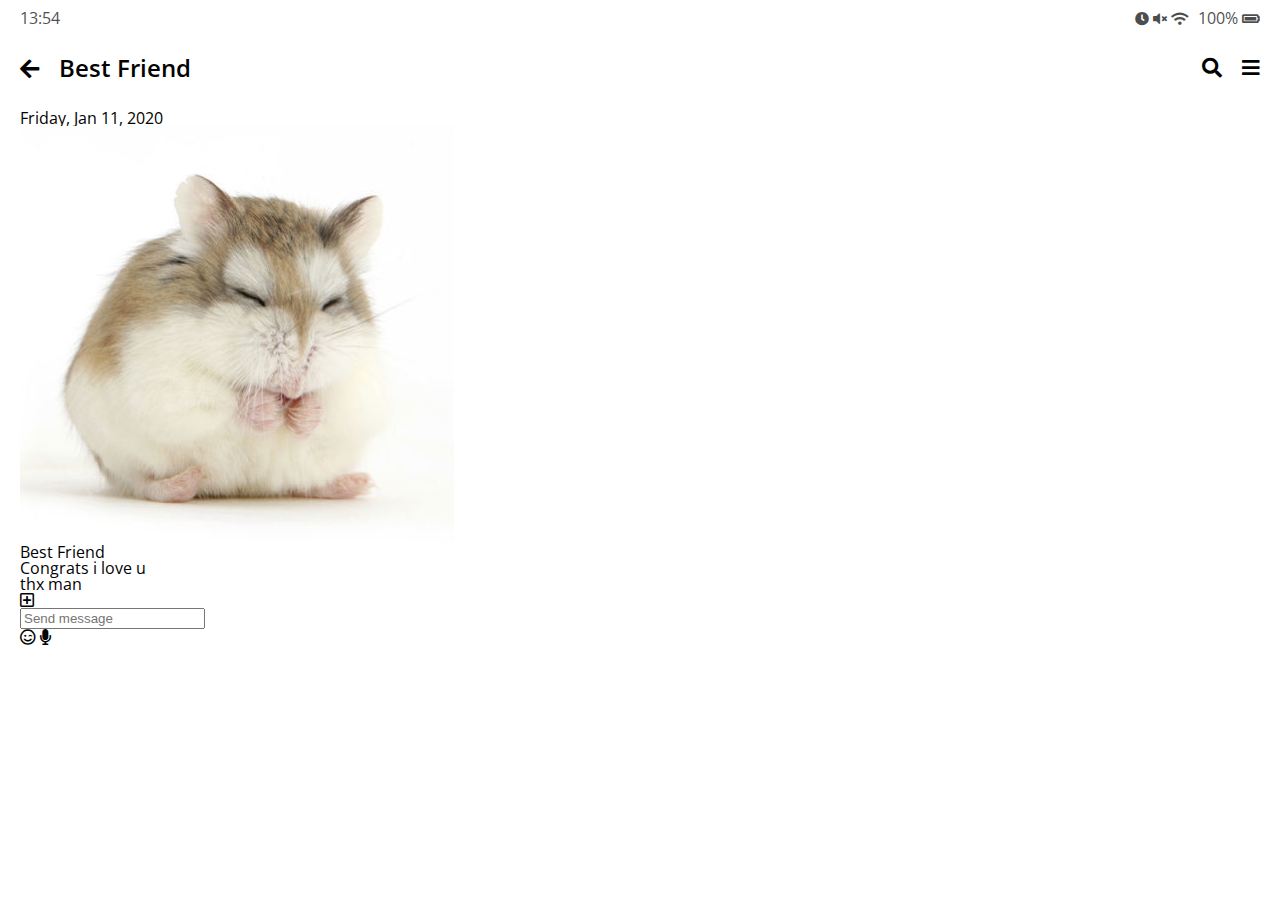
==== chat.html @ 15cf1574 "clonig kakao" ====
<!DOCTYPE html>
<html lang="en">
  <head>
    <meta charset="UTF-8" />
    <meta name="viewport" content="width=device-width, initial-scale=1.0" />
    <meta http-equiv="X-UA-Compatible" content="ie=edge" />
    <link
      rel="stylesheet"
      href="https://use.fontawesome.com/releases/v5.11.2/css/all.css"
    />
    <link rel="stylesheet" href="css/styles.css" />
    <title>Chat | Kakao Clone</title>
  </head>
  <body>
    <div class="status-bar">
      <div class="status-bar__column">
        <span class="status-bar__clock">13:54</span>
      </div>
      <div class="status-bar__column">
        <i class="fas fa-clock"></i>
        <i class="fas fa-volume-mute"></i>
        <i class="fas fa-wifi"></i>
        <span class="status-bar__battery-level">100%</span>
        <i class="fas fa-battery-full"></i>
      </div>
    </div>
    <header class="header">
      <div class="header__header-column">
        <a href="index.html" class="header__back-btn">
          <i class="fas fa-arrow-left fa"></i>
        </a>
        <h1 class="header__title">Best Friend</h1>
      </div>
      <div class="header__header-column">
        <span class="header__icon">
          <i class="fas fa-search"></i>
        </span>
        <span class="header__icon">
          <i class="fas fa-bars"></i>
        </span>
      </div>
    </header>
    <main class="chat">
      <ul class="chat__messages">
        <span class="chat__timestamp">Friday, Jan 11, 2020</span>
        <li class="incoming-message message">
          <img src="images/avatar.png" class="m-avatar message__avatar" />
          <div class="message__content">
            <span class="message__author">Best Friend</span>
            <div class="message__bubble">
              Congrats i love u
            </div>
          </div>
          <span class="message__timestamp"></span>
        </li>
        <li class="incoming-message message">
          <span class="message__timestamp"></span>
          <div class="message__content">
            <div class="message__bubble">
              thx man
            </div>
          </div>
        </li>
      </ul>
    </main>
    <div class="chat__write">
      <div class="chat__write-column">
        <i class="far fa-plus-square"></i>
      </div>
      <div class="chat__write-column">
        <input
          type="text"
          placeholder="Send message"
          class="chat__write-input"
        />
      </div>
      <div class="chat__write-column">
        <span class="chat__write-icon">
          <i class="far fa-smile-wink"></i>
        </span>
        <span class="chat__write-icon">
          <i class="fas fa-microphone"></i>
        </span>
      </div>
    </div>
  </body>
</html>
---- css/styles.css ----
@import url("https://fonts.googleapis.com/css?family=Open+Sans:400,700&display=swap");
@import "reset.css";
@import "status-bar.css";
@import "header.css";
@import "nav-bar.css";
@import "friend.css";

* {
  box-sizing: border-box;
}

body {
  background-color: white;
  padding: 10px 20px;
  color: #020202;
  font-family: "Open Sans";
}

a {
  color: inherit;
  text-decoration: none;
}
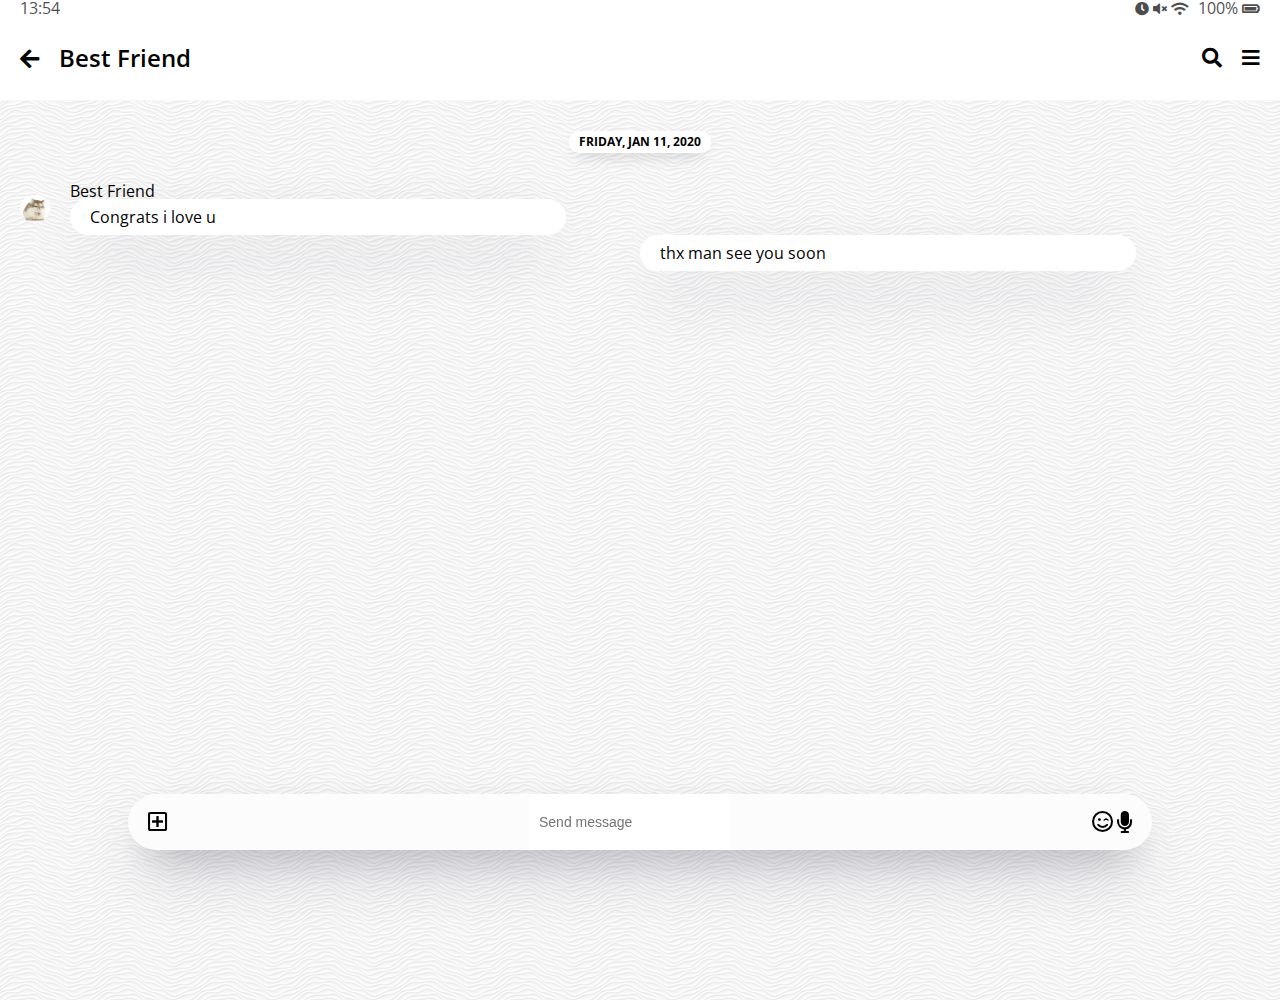
==== commit 8d969c00: "cloning kakao chat room" ====
--- a/chat.html
+++ b/chat.html
@@ -11,7 +11,7 @@
     <link rel="stylesheet" href="css/styles.css" />
     <title>Chat | Kakao Clone</title>
   </head>
-  <body>
+  <body class="chats-body">
     <div class="status-bar">
       <div class="status-bar__column">
         <span class="status-bar__clock">13:54</span>
@@ -40,7 +40,7 @@
         </span>
       </div>
     </header>
-    <main class="chat">
+    <main class="chat-screen">
       <ul class="chat__messages">
         <span class="chat__timestamp">Friday, Jan 11, 2020</span>
         <li class="incoming-message message">
@@ -51,13 +51,12 @@
               Congrats i love u
             </div>
           </div>
-          <span class="message__timestamp"></span>
         </li>
-        <li class="incoming-message message">
+        <li class="sent-message message">
           <span class="message__timestamp"></span>
           <div class="message__content">
             <div class="message__bubble">
-              thx man
+              thx man see you soon
             </div>
           </div>
         </li>
--- a/css/styles.css
+++ b/css/styles.css
@@ -1,9 +1,14 @@
-@import url("https://fonts.googleapis.com/css?family=Open+Sans:400,700&display=swap");
+@import url("https://fonts.googleapis.com/css?family=Open+Sans:300:400,700&display=swap");
 @import "reset.css";
 @import "status-bar.css";
 @import "header.css";
 @import "nav-bar.css";
 @import "friend.css";
+@import "friends.css";
+@import "find.css";
+@import "more.css";
+@import "settings.css";
+@import "chat.css";
 
 * {
   box-sizing: border-box;
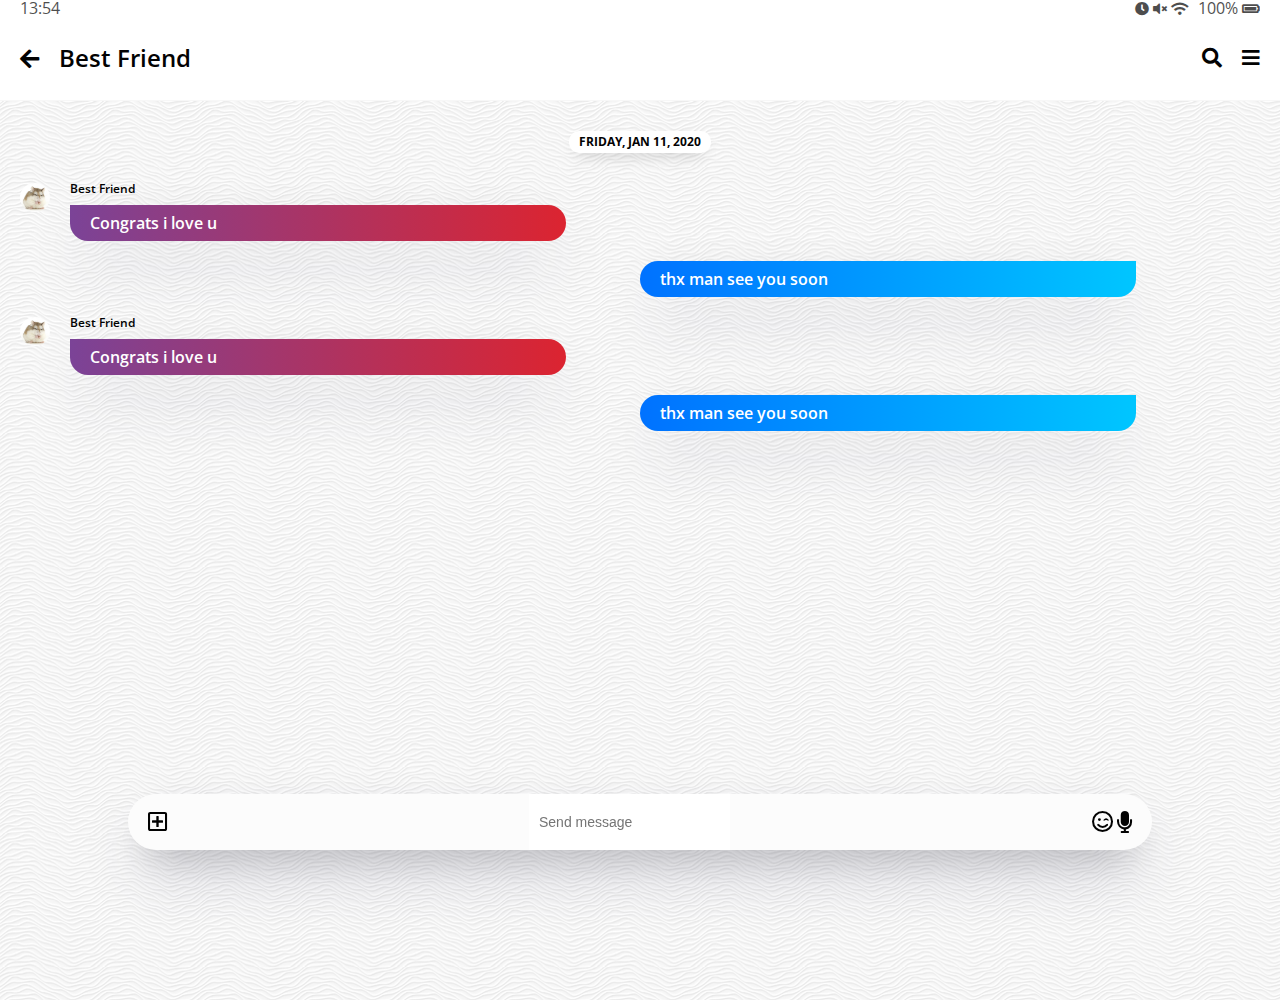
==== commit 6455d152: "chat room fix" ====
--- a/chat.html
+++ b/chat.html
@@ -47,17 +47,34 @@
           <img src="images/avatar.png" class="m-avatar message__avatar" />
           <div class="message__content">
             <span class="message__author">Best Friend</span>
-            <div class="message__bubble">
+            <span class="message__bubble">
               Congrats i love u
-            </div>
+            </span>
           </div>
         </li>
         <li class="sent-message message">
           <span class="message__timestamp"></span>
           <div class="message__content">
-            <div class="message__bubble">
+            <span class="message__bubble">
               thx man see you soon
-            </div>
+            </span>
+          </div>
+        </li>
+        <li class="incoming-message message">
+          <img src="images/avatar.png" class="m-avatar message__avatar" />
+          <div class="message__content">
+            <span class="message__author">Best Friend</span>
+            <span class="message__bubble">
+              Congrats i love u
+            </span>
+          </div>
+        </li>
+        <li class="sent-message message">
+          <span class="message__timestamp"></span>
+          <div class="message__content">
+            <span class="message__bubble">
+              thx man see you soon
+            </span>
           </div>
         </li>
       </ul>
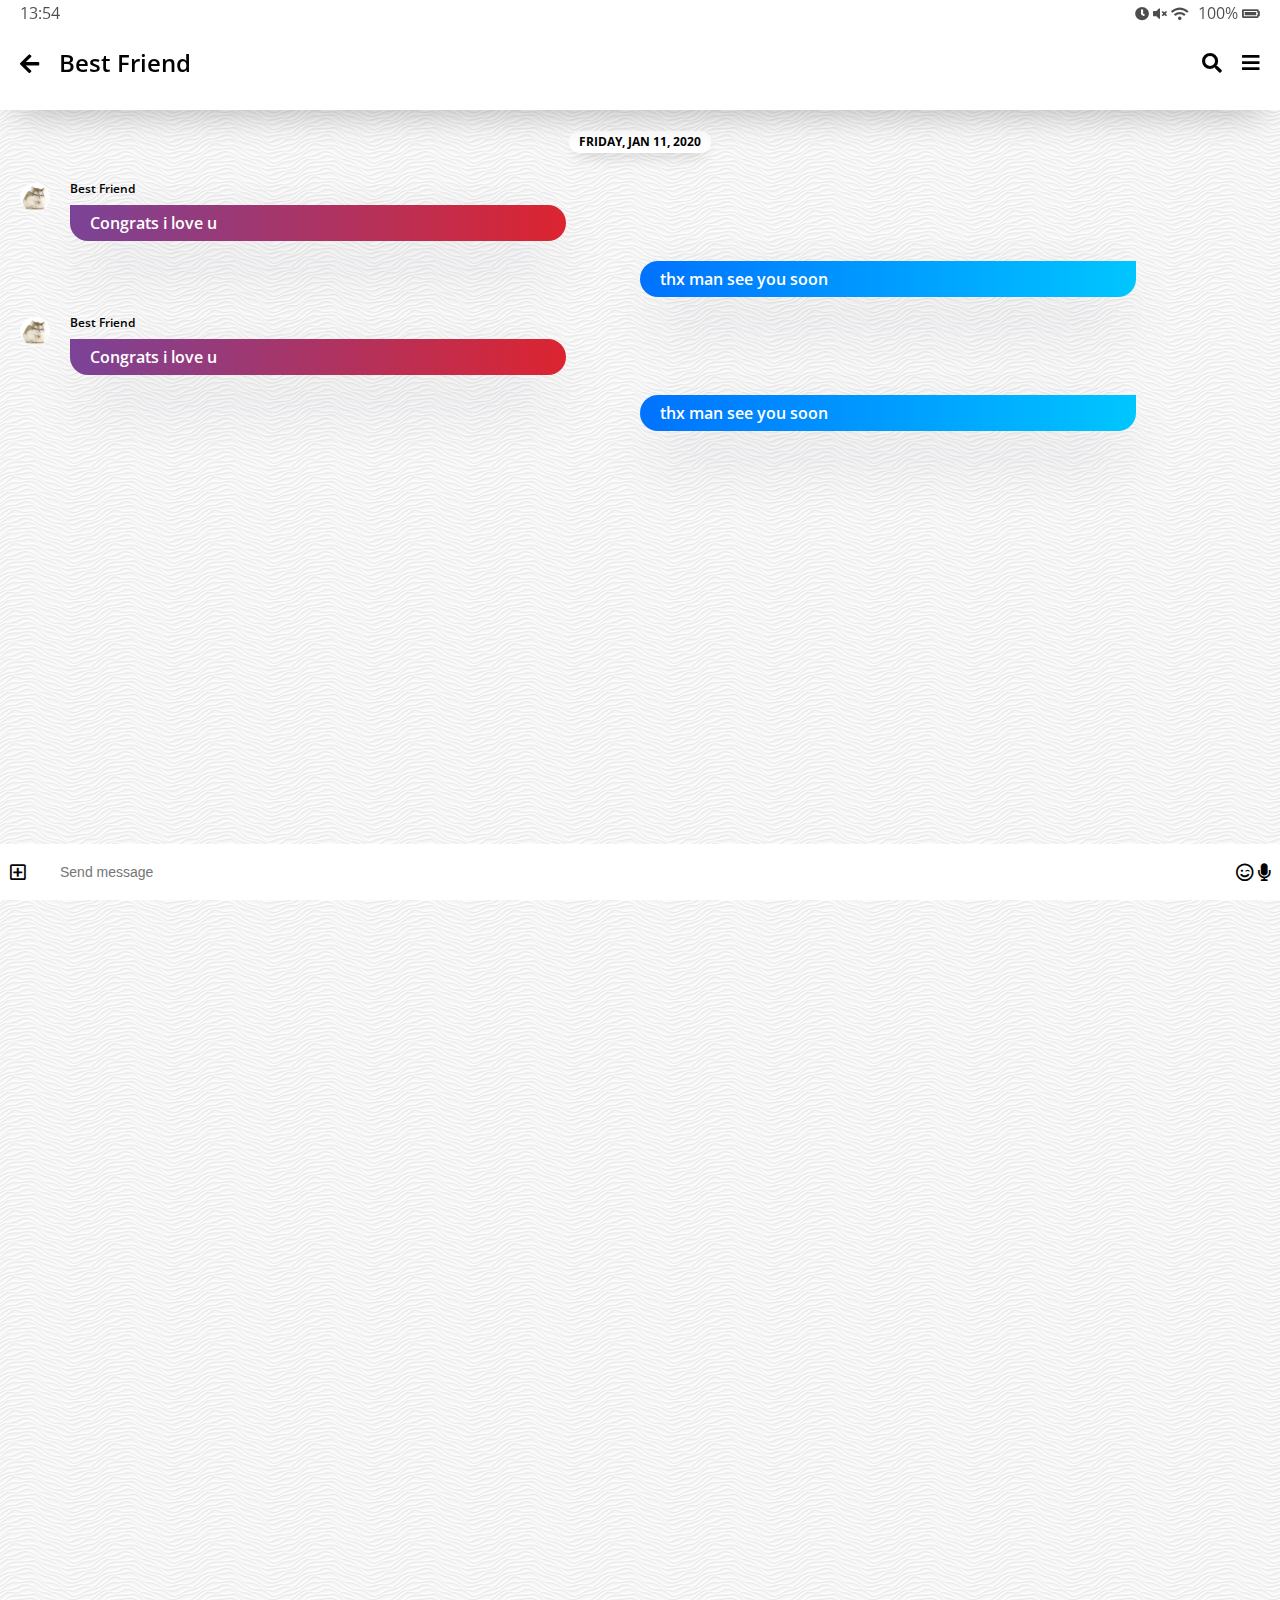
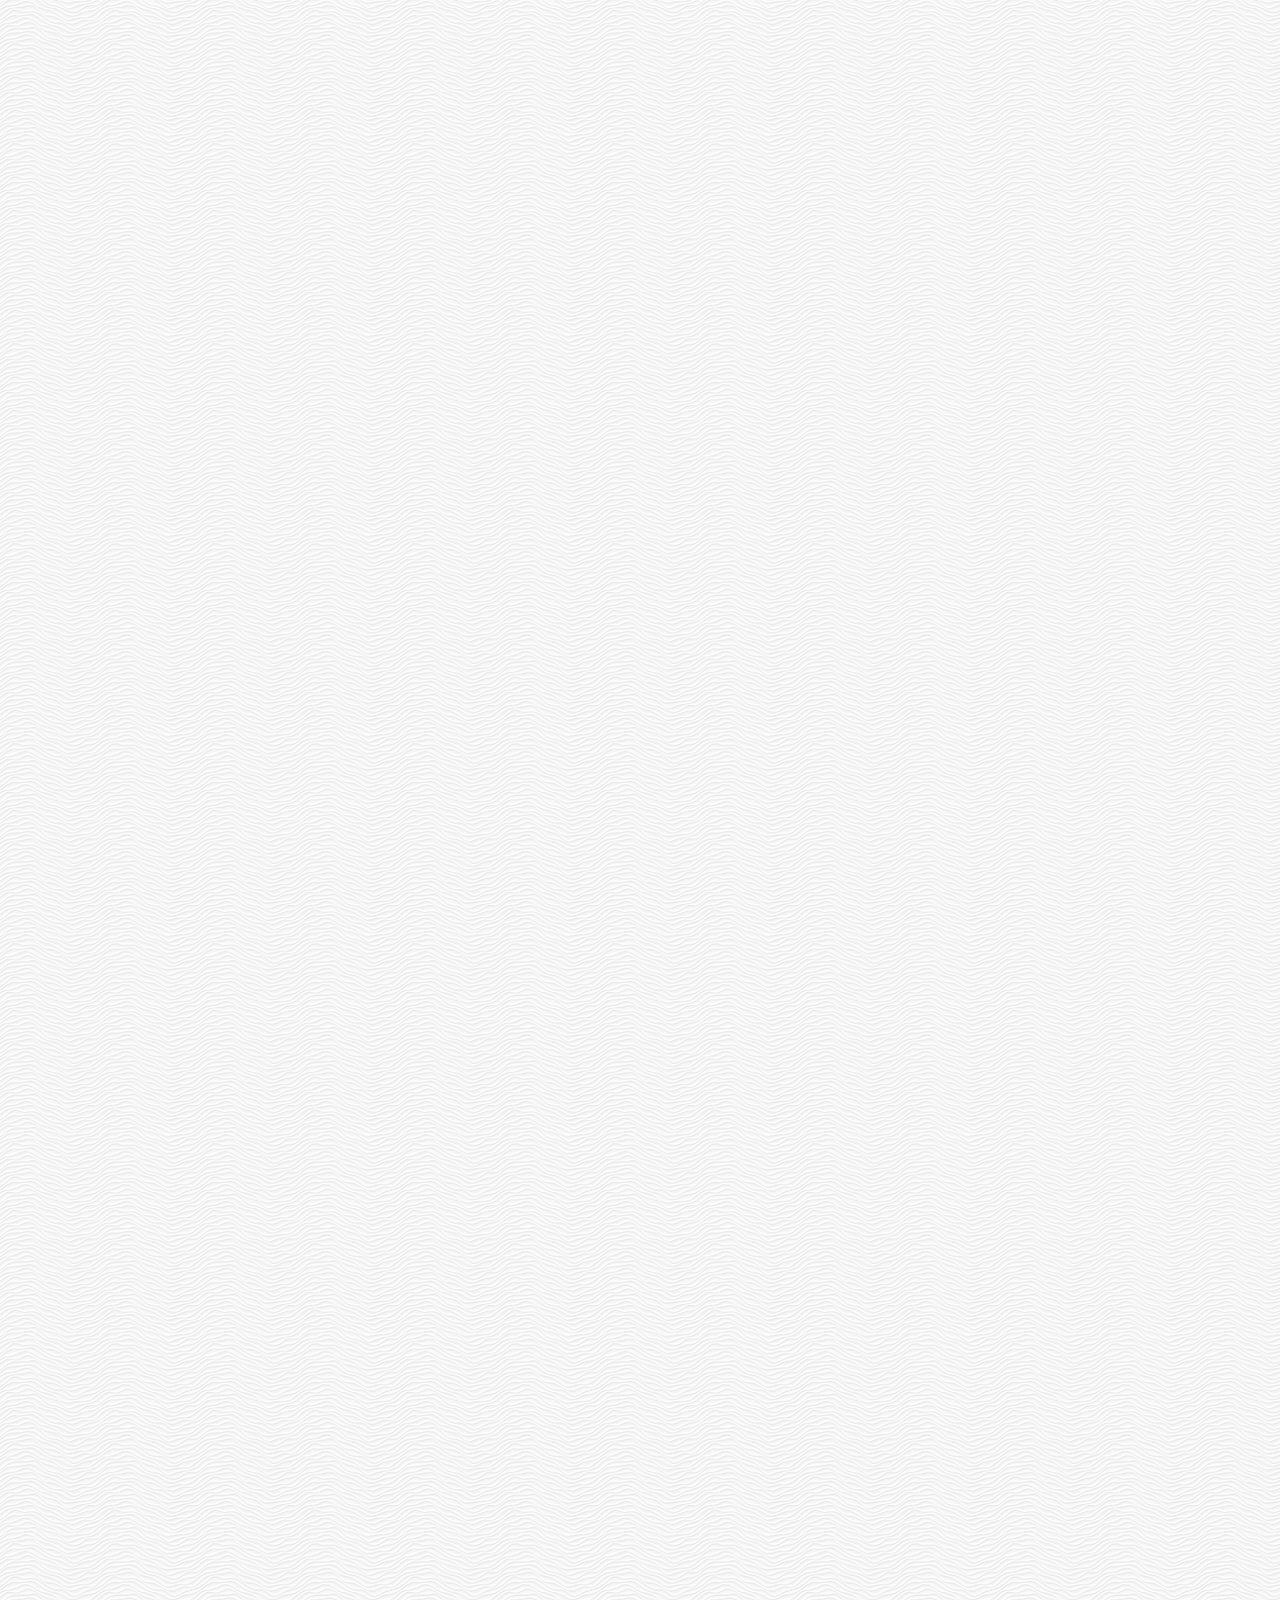
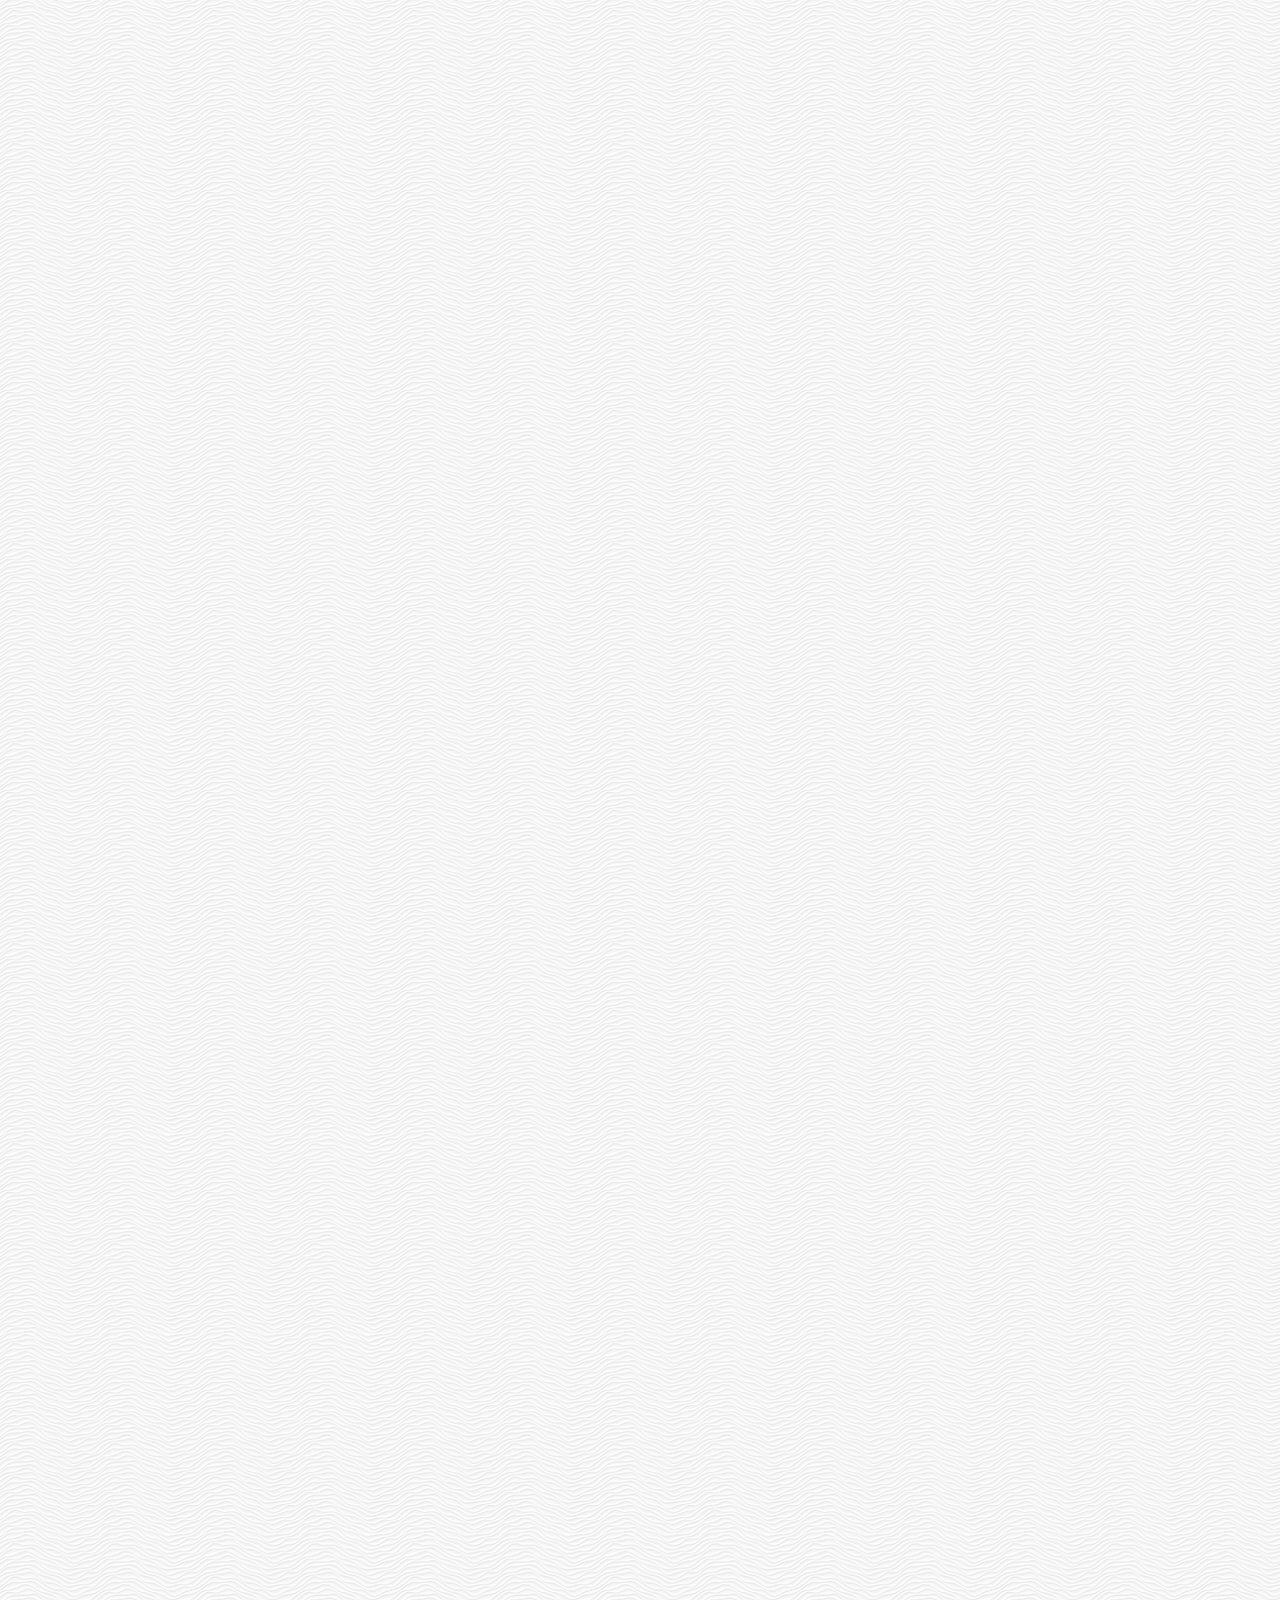
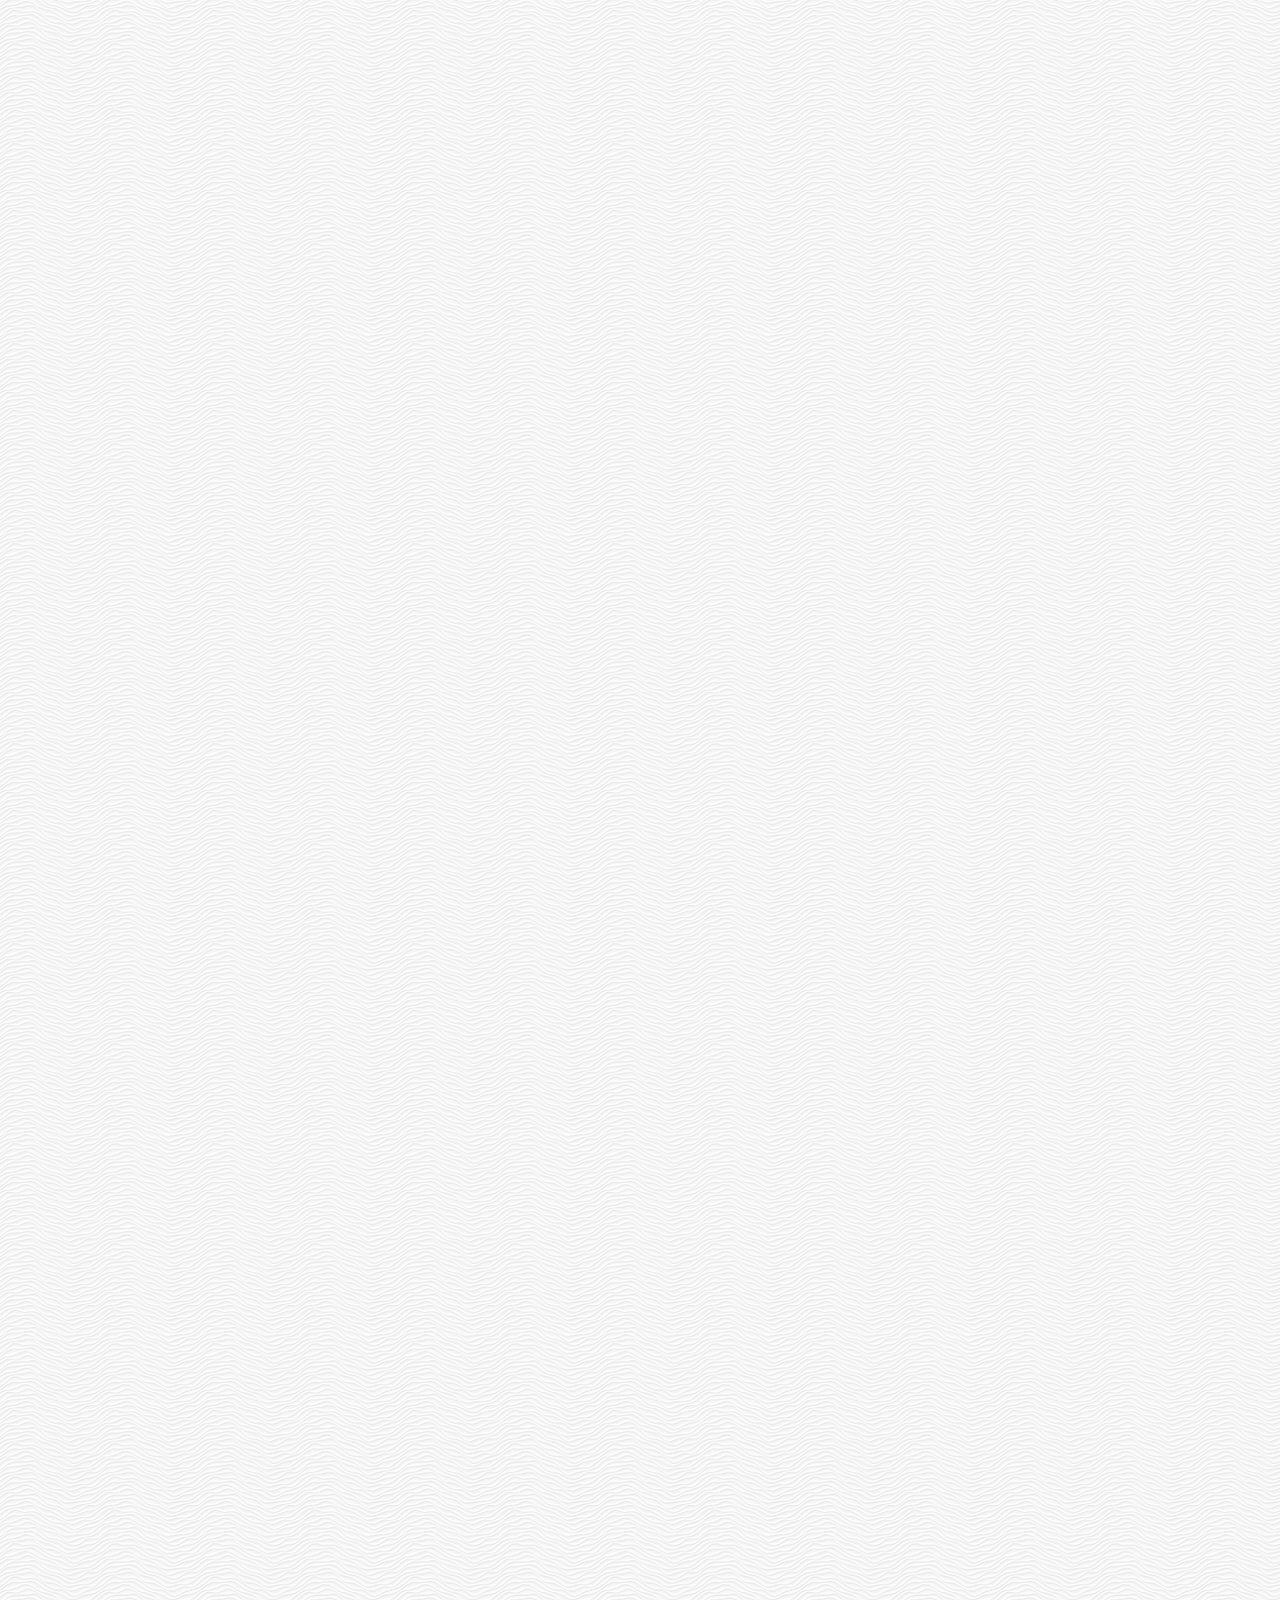
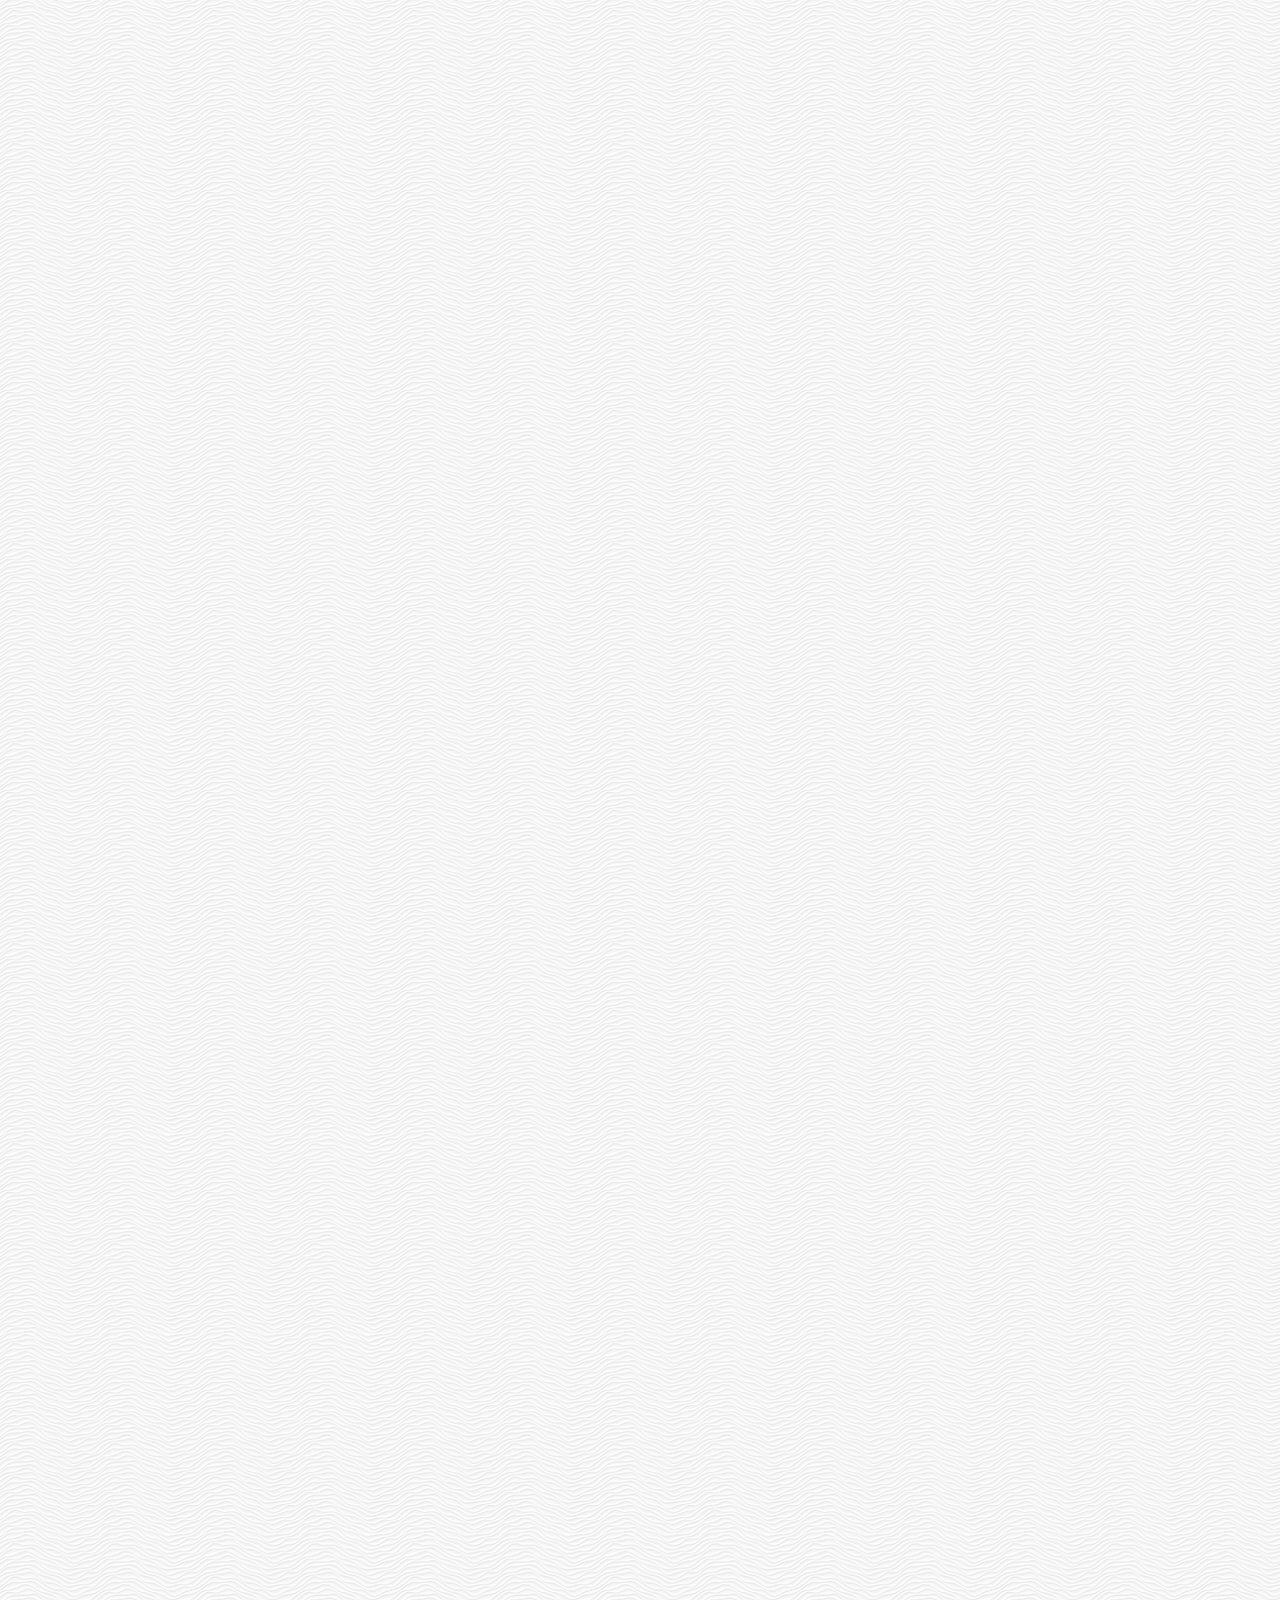
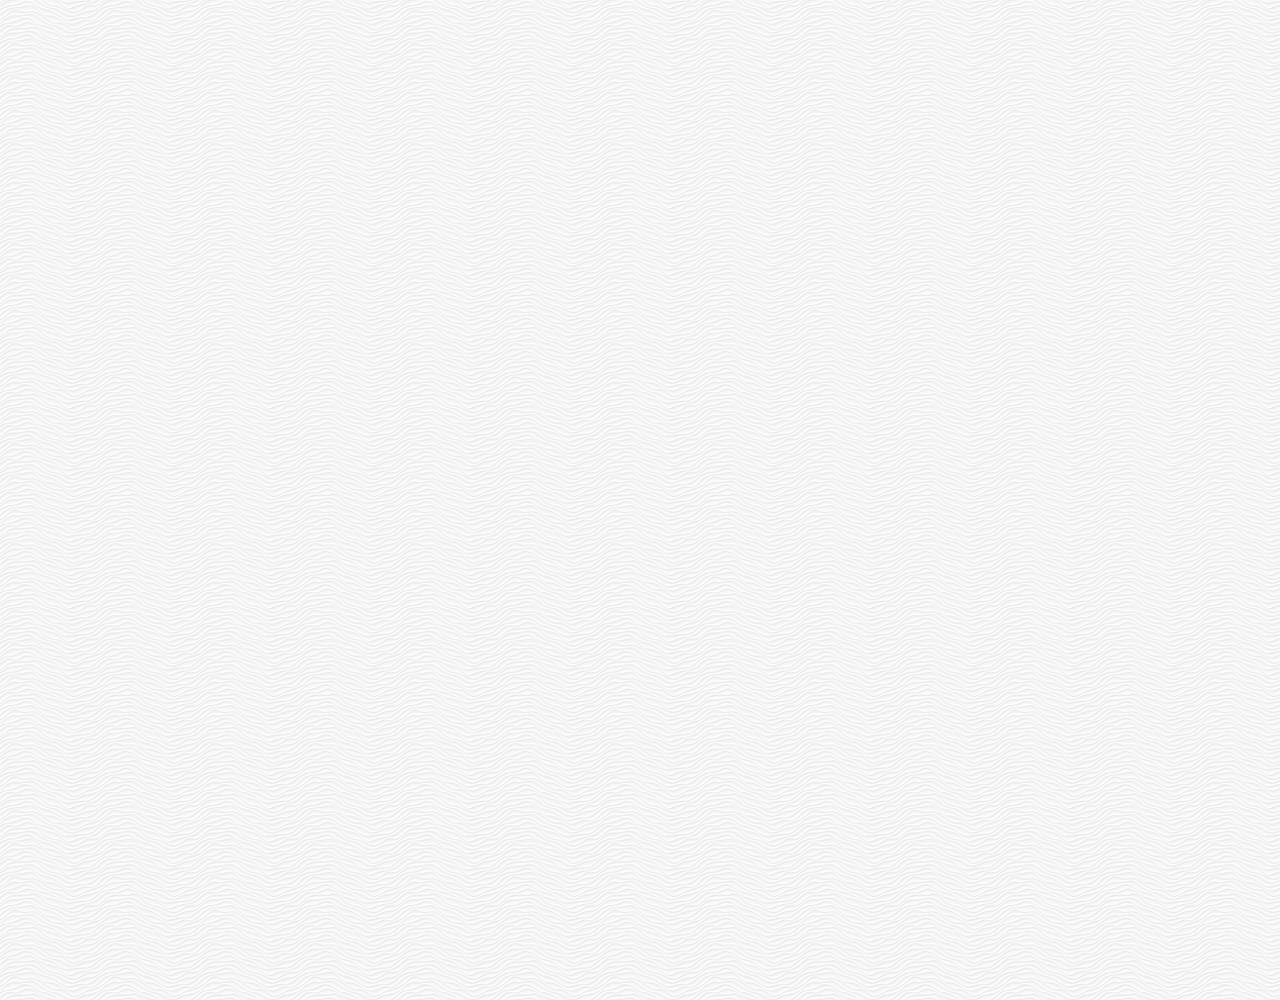
==== commit 31bf7210: "chat room animation add" ====
--- a/chat.html
+++ b/chat.html
@@ -12,34 +12,36 @@
     <title>Chat | Kakao Clone</title>
   </head>
   <body class="chats-body">
-    <div class="status-bar">
-      <div class="status-bar__column">
-        <span class="status-bar__clock">13:54</span>
+    <div class="header-wrapper">
+      <div class="status-bar">
+        <div class="status-bar__column">
+          <span class="status-bar__clock">13:54</span>
+        </div>
+        <div class="status-bar__column">
+          <i class="fas fa-clock"></i>
+          <i class="fas fa-volume-mute"></i>
+          <i class="fas fa-wifi"></i>
+          <span class="status-bar__battery-level">100%</span>
+          <i class="fas fa-battery-full"></i>
+        </div>
       </div>
-      <div class="status-bar__column">
-        <i class="fas fa-clock"></i>
-        <i class="fas fa-volume-mute"></i>
-        <i class="fas fa-wifi"></i>
-        <span class="status-bar__battery-level">100%</span>
-        <i class="fas fa-battery-full"></i>
-      </div>
+      <header class="header">
+        <div class="header__header-column">
+          <a href="index.html" class="header__back-btn">
+            <i class="fas fa-arrow-left fa"></i>
+          </a>
+          <h1 class="header__title">Best Friend</h1>
+        </div>
+        <div class="header__header-column">
+          <span class="header__icon">
+            <i class="fas fa-search"></i>
+          </span>
+          <span class="header__icon">
+            <i class="fas fa-bars"></i>
+          </span>
+        </div>
+      </header>
     </div>
-    <header class="header">
-      <div class="header__header-column">
-        <a href="index.html" class="header__back-btn">
-          <i class="fas fa-arrow-left fa"></i>
-        </a>
-        <h1 class="header__title">Best Friend</h1>
-      </div>
-      <div class="header__header-column">
-        <span class="header__icon">
-          <i class="fas fa-search"></i>
-        </span>
-        <span class="header__icon">
-          <i class="fas fa-bars"></i>
-        </span>
-      </div>
-    </header>
     <main class="chat-screen">
       <ul class="chat__messages">
         <span class="chat__timestamp">Friday, Jan 11, 2020</span>
@@ -79,18 +81,17 @@
         </li>
       </ul>
     </main>
-    <div class="chat__write">
-      <div class="chat__write-column">
+    <div class="chat__write--container">
+      <input
+        class="chat__write"
+        type="text"
+        placeholder="Send message"
+        class="chat__write-input"
+      />
+      <div class="chat__icon-left chat__icon">
         <i class="far fa-plus-square"></i>
       </div>
-      <div class="chat__write-column">
-        <input
-          type="text"
-          placeholder="Send message"
-          class="chat__write-input"
-        />
-      </div>
-      <div class="chat__write-column">
+      <div class="chat__icon-right chat__icon">
         <span class="chat__write-icon">
           <i class="far fa-smile-wink"></i>
         </span>
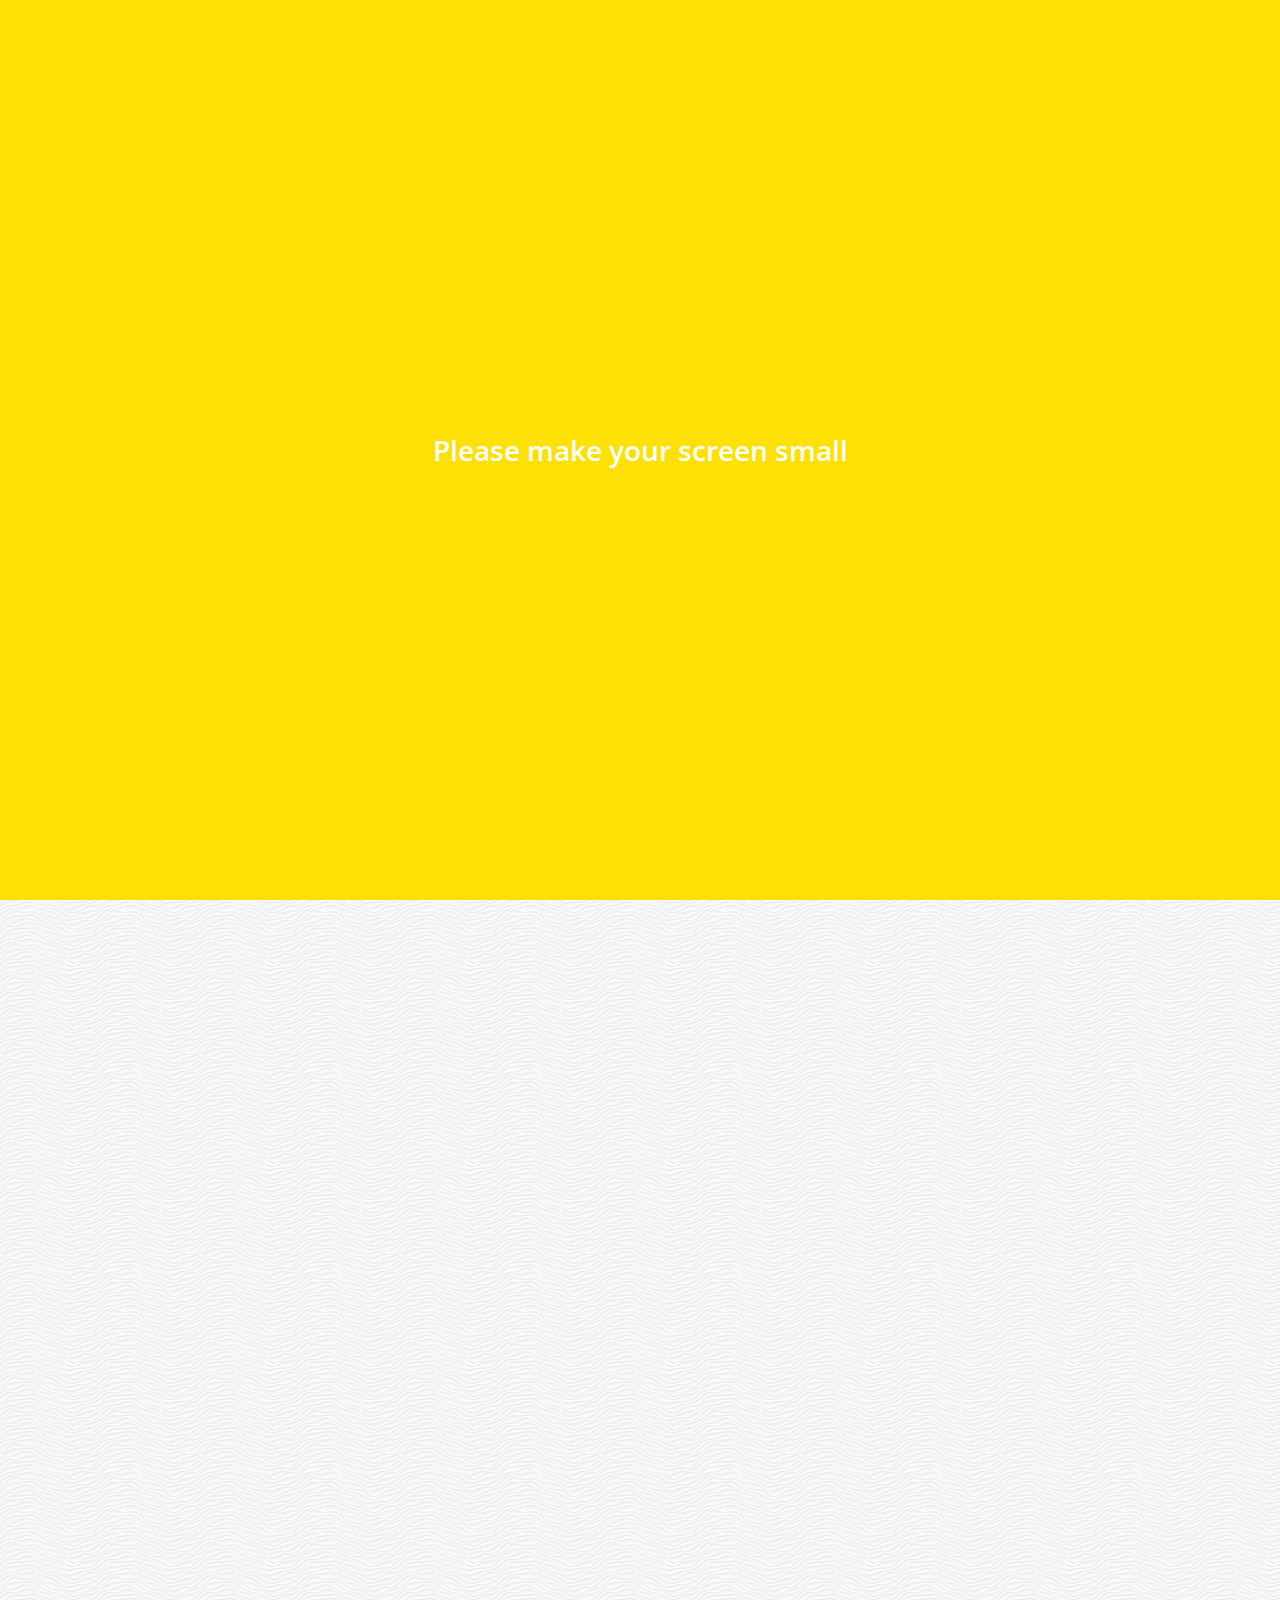
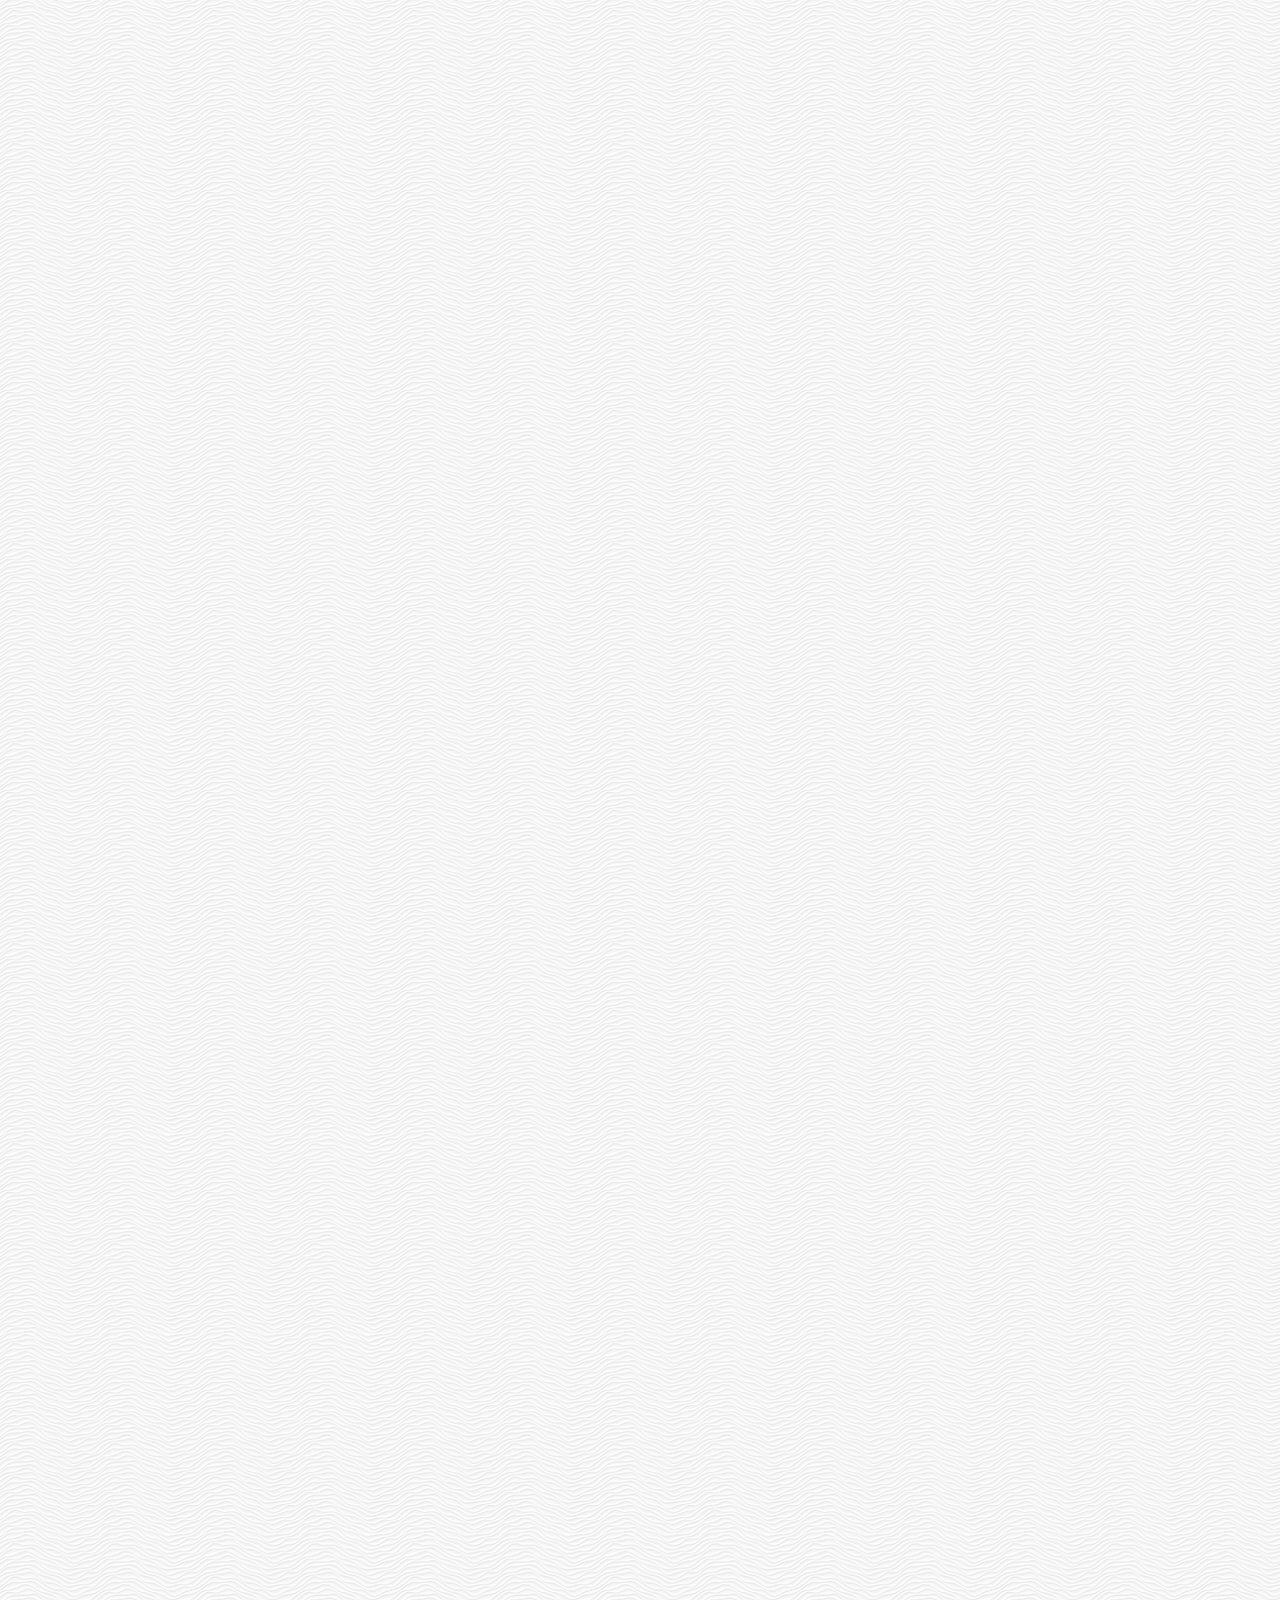
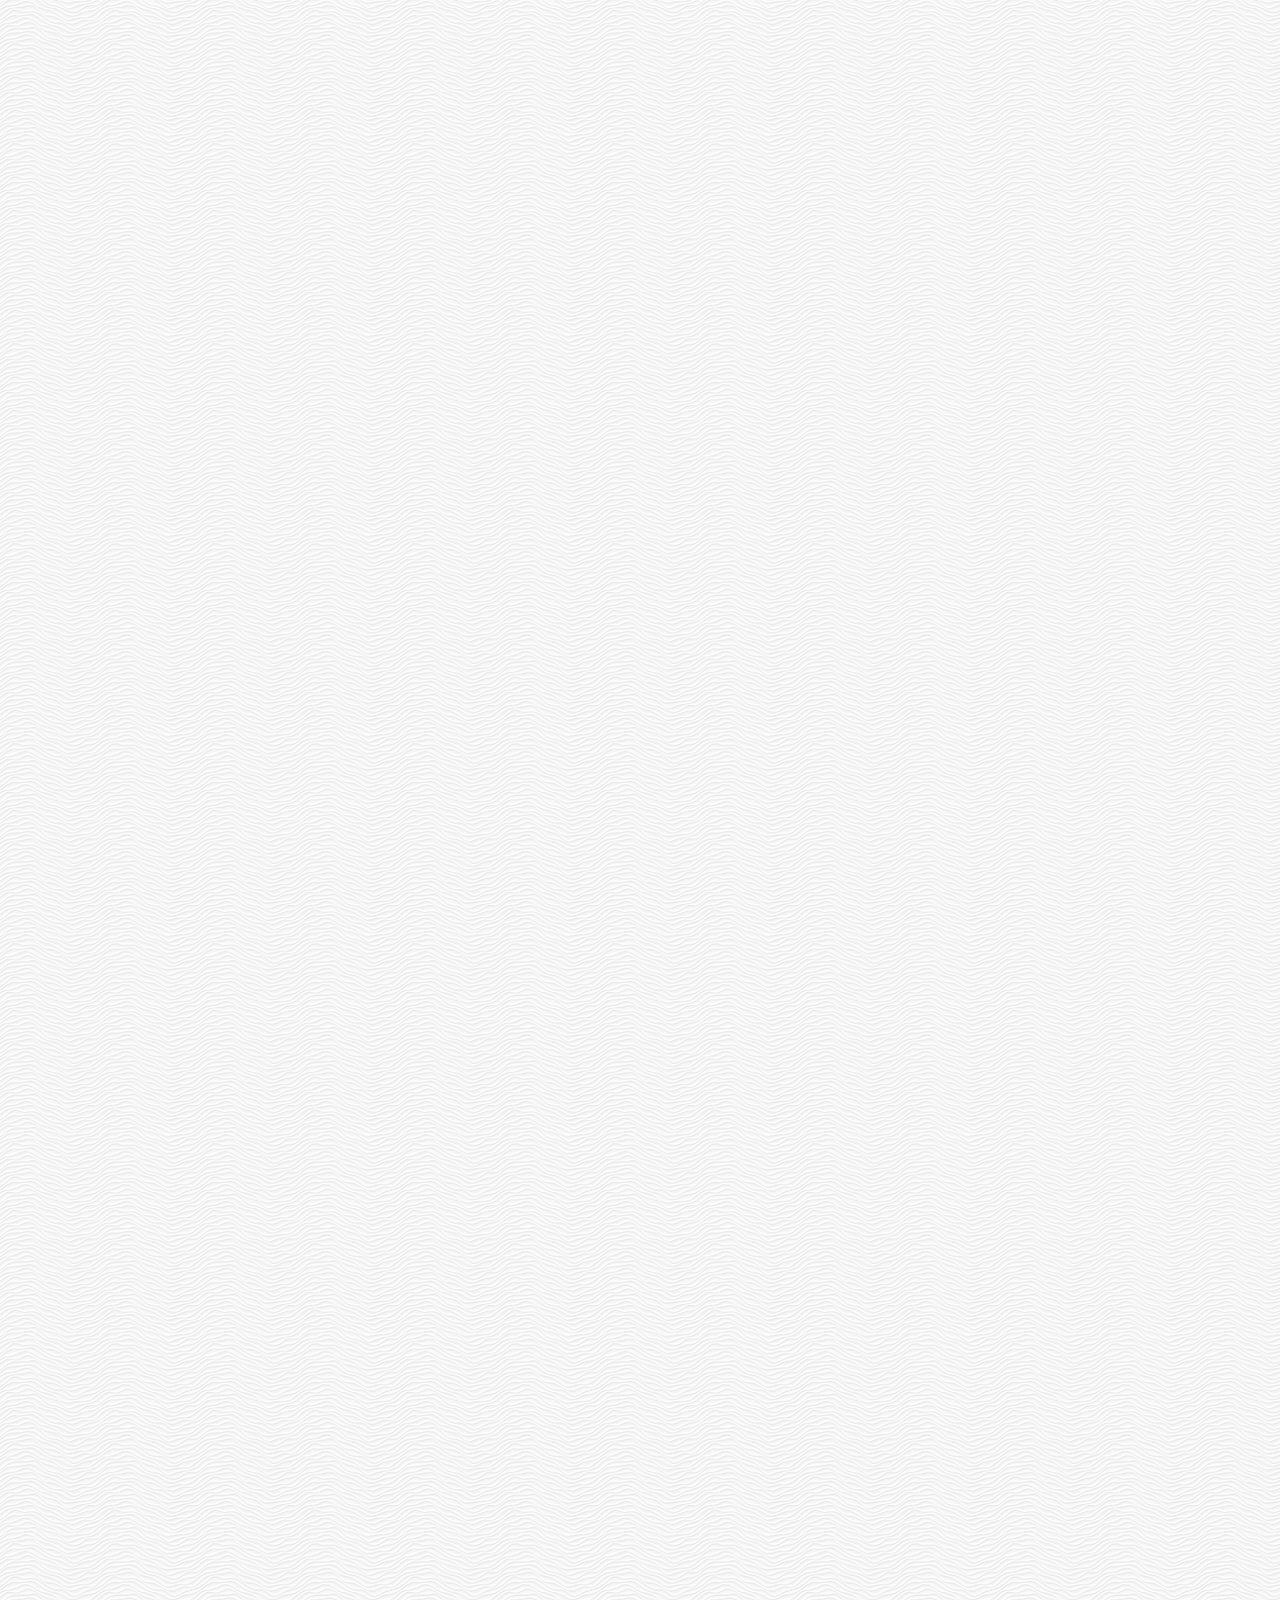
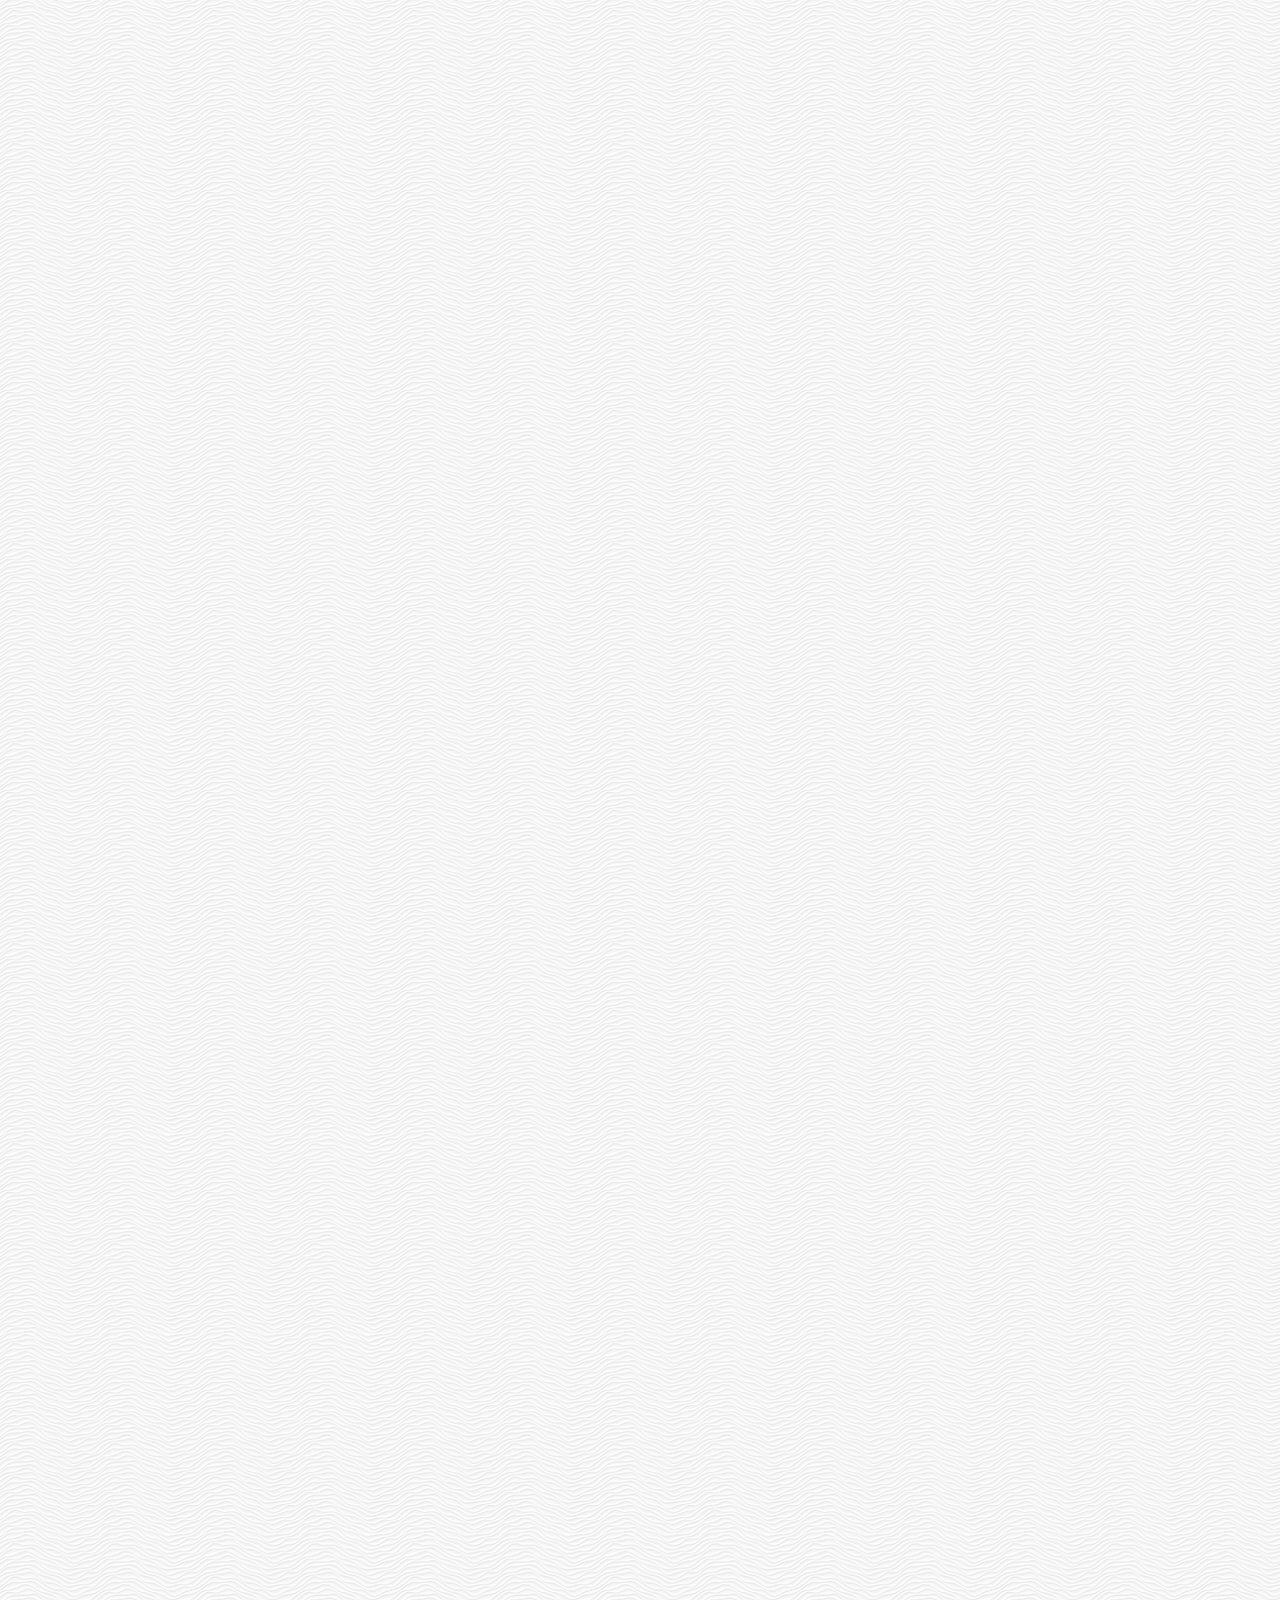
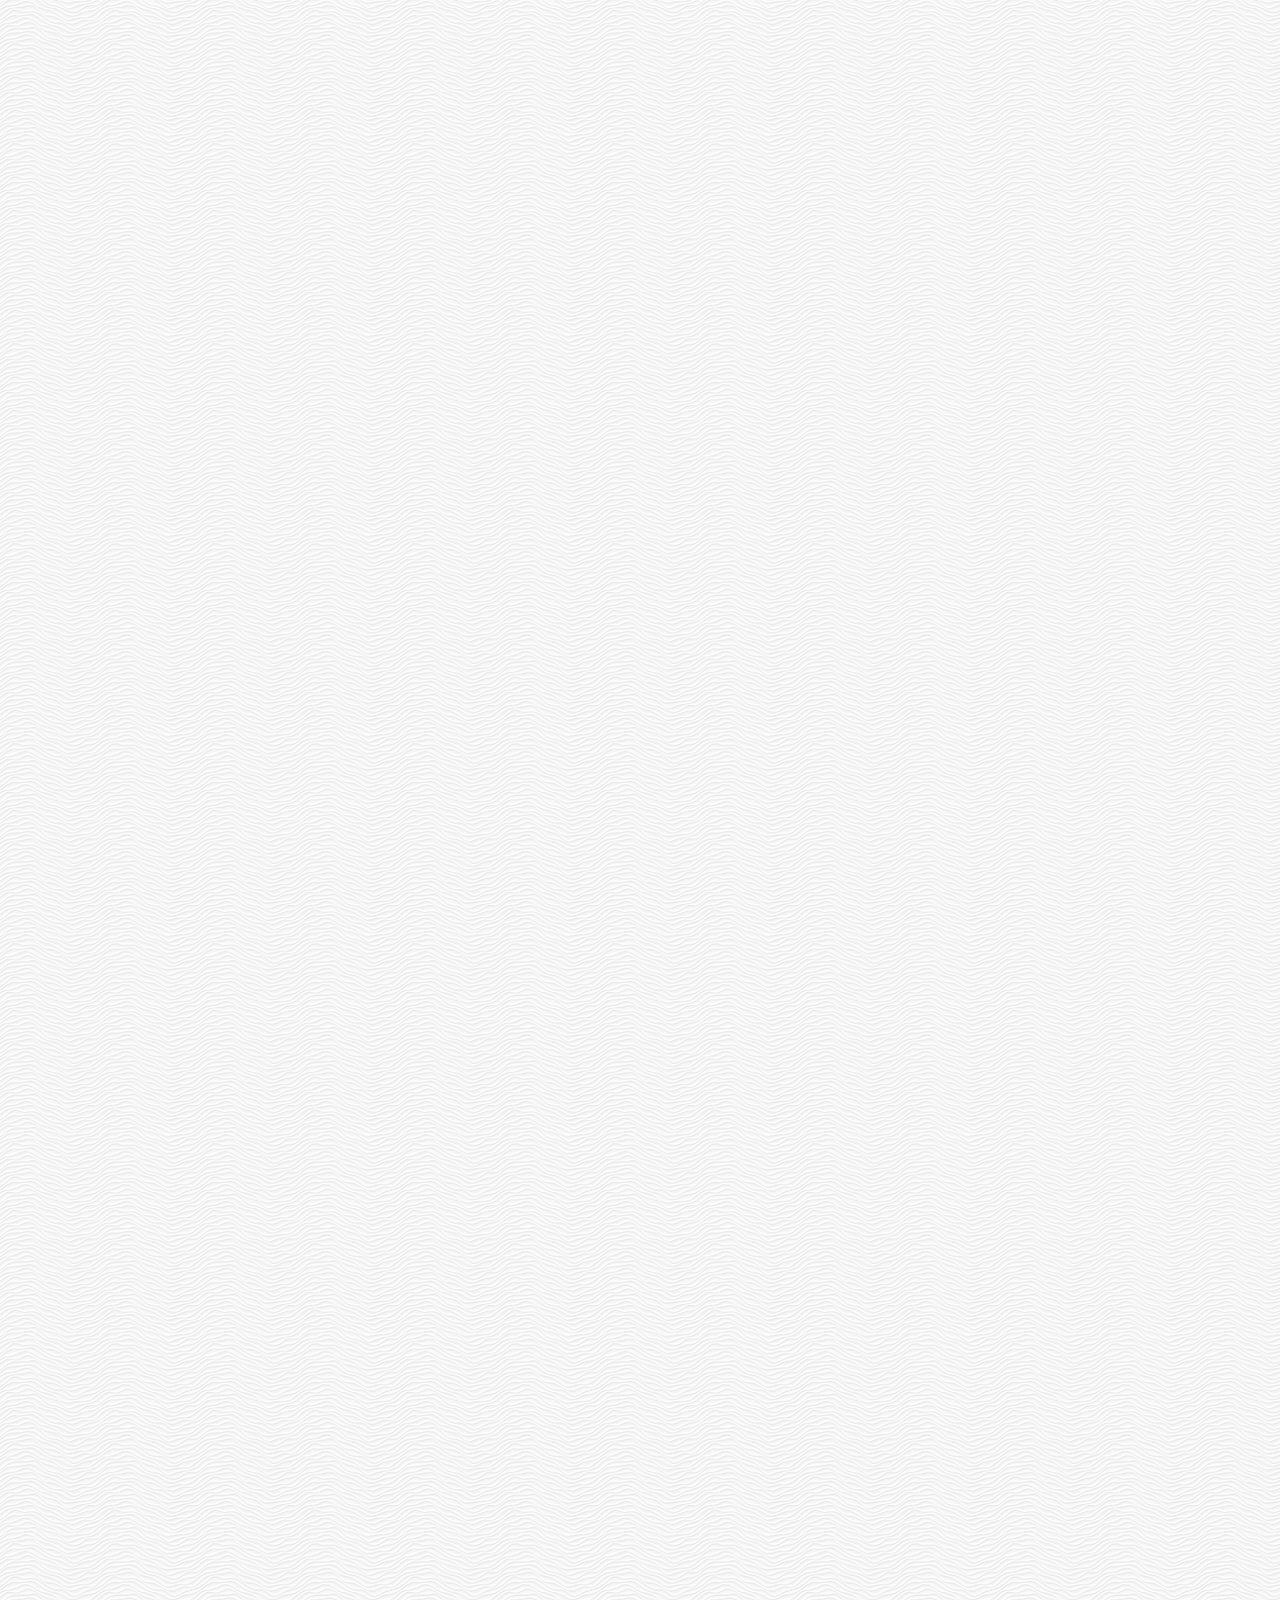
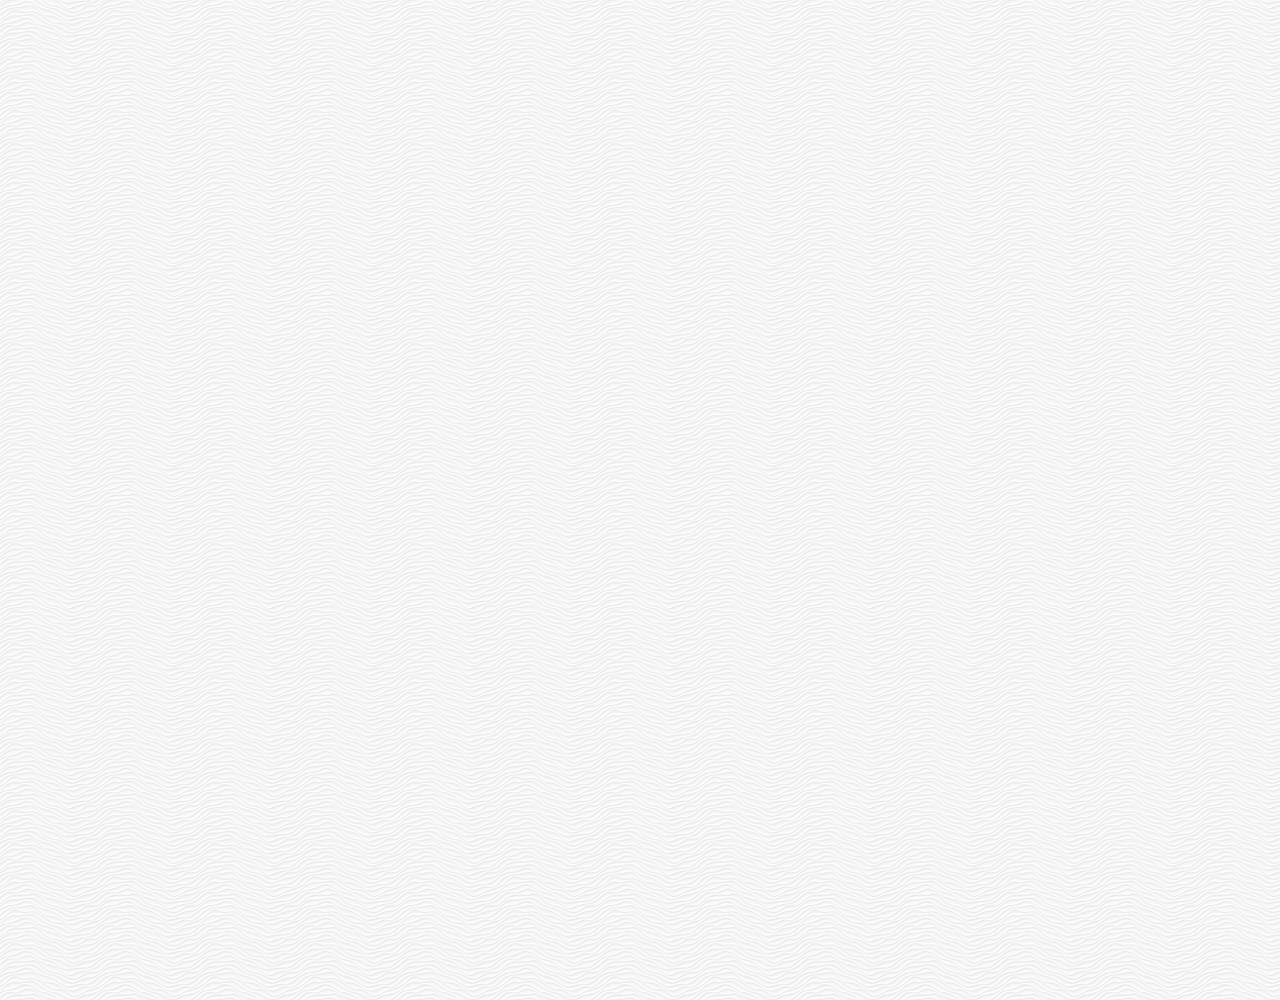
==== commit fe52ae44: "finish!" ====
--- a/chat.html
+++ b/chat.html
@@ -100,5 +100,8 @@
         </span>
       </div>
     </div>
+    <div class="bigScreen">
+      <span class="bigScreen__text">Please make your screen small</span>
+    </div>
   </body>
 </html>
--- a/css/styles.css
+++ b/css/styles.css
@@ -9,6 +9,7 @@
 @import "more.css";
 @import "settings.css";
 @import "chat.css";
+@import "mobile.css";
 
 * {
   box-sizing: border-box;
@@ -25,3 +26,18 @@
   color: inherit;
   text-decoration: none;
 }
+
+@keyframes fadeIn {
+  from {
+    opacity: 0;
+    transform: translateY(50px);
+  }
+  to {
+    opacity: 1;
+    transform: none;
+  }
+}
+
+main {
+  animation: fadeIn 0.5s ease-in-out;
+}
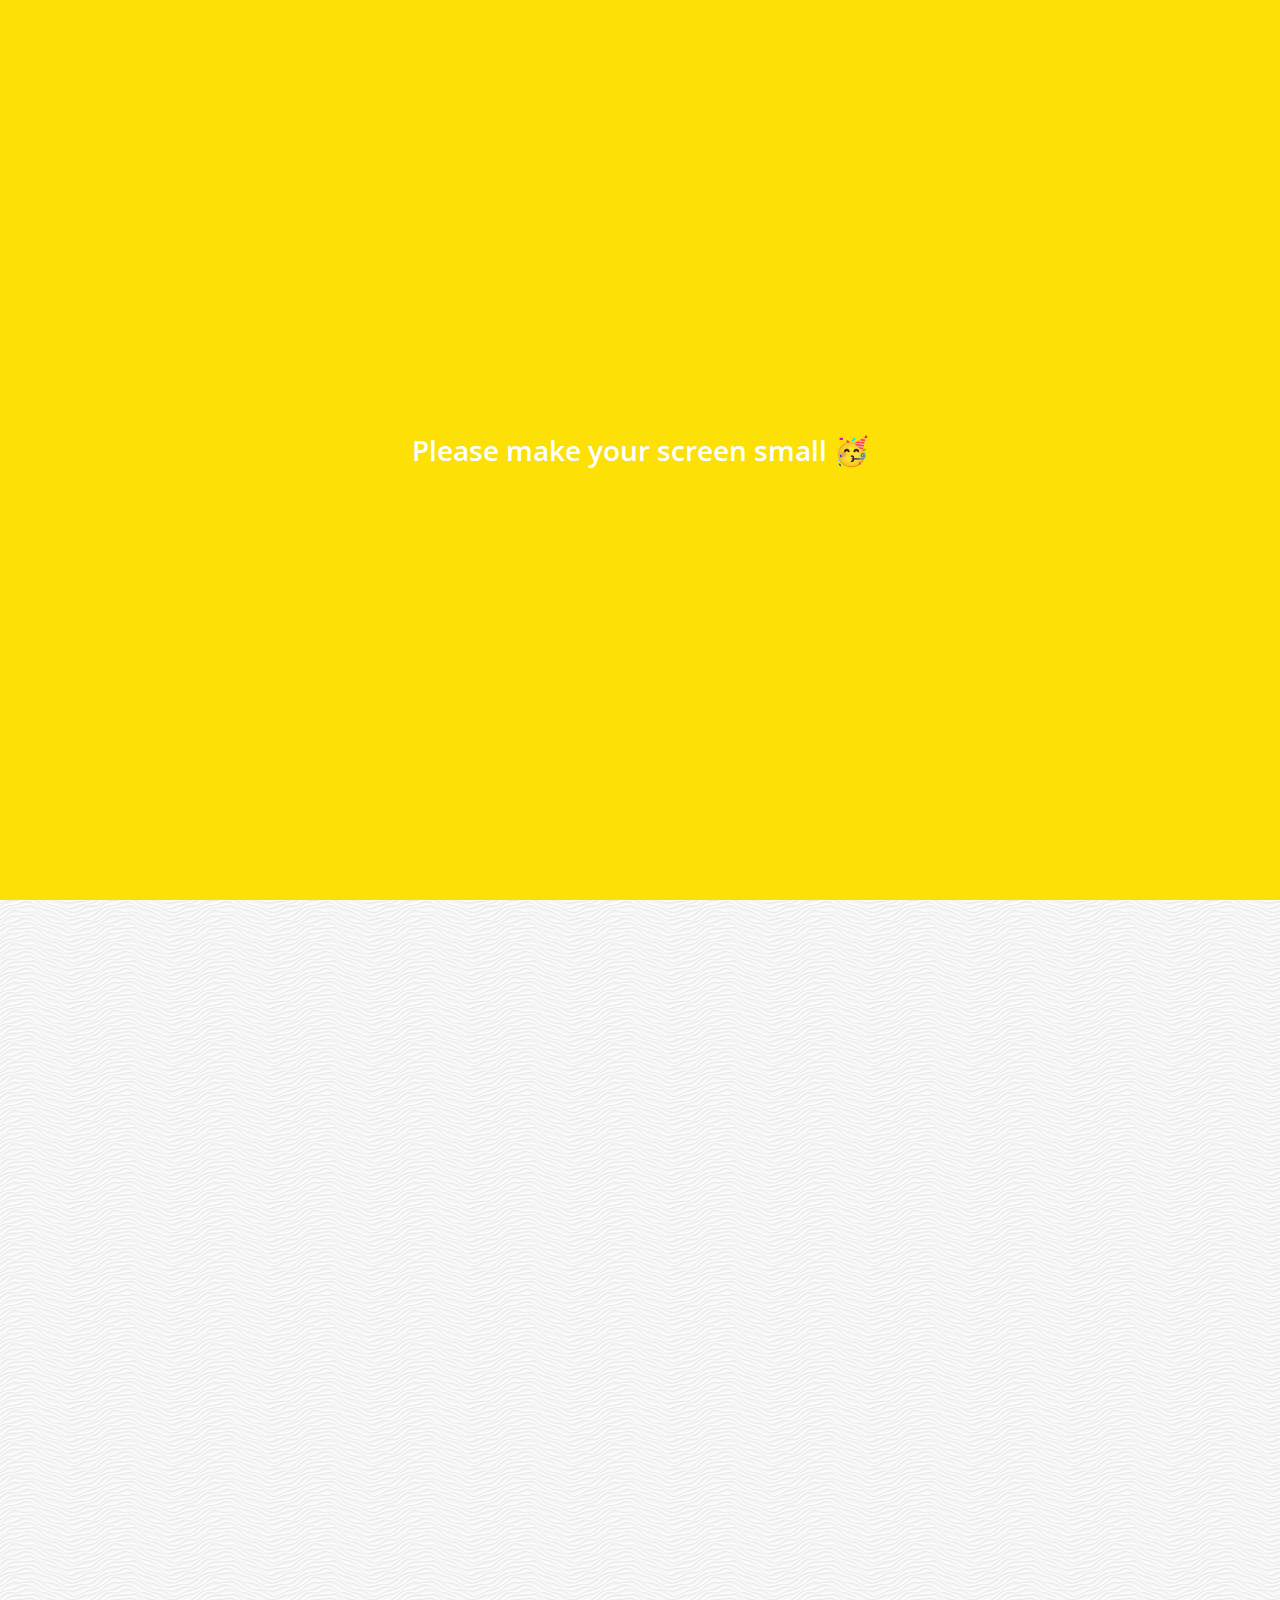
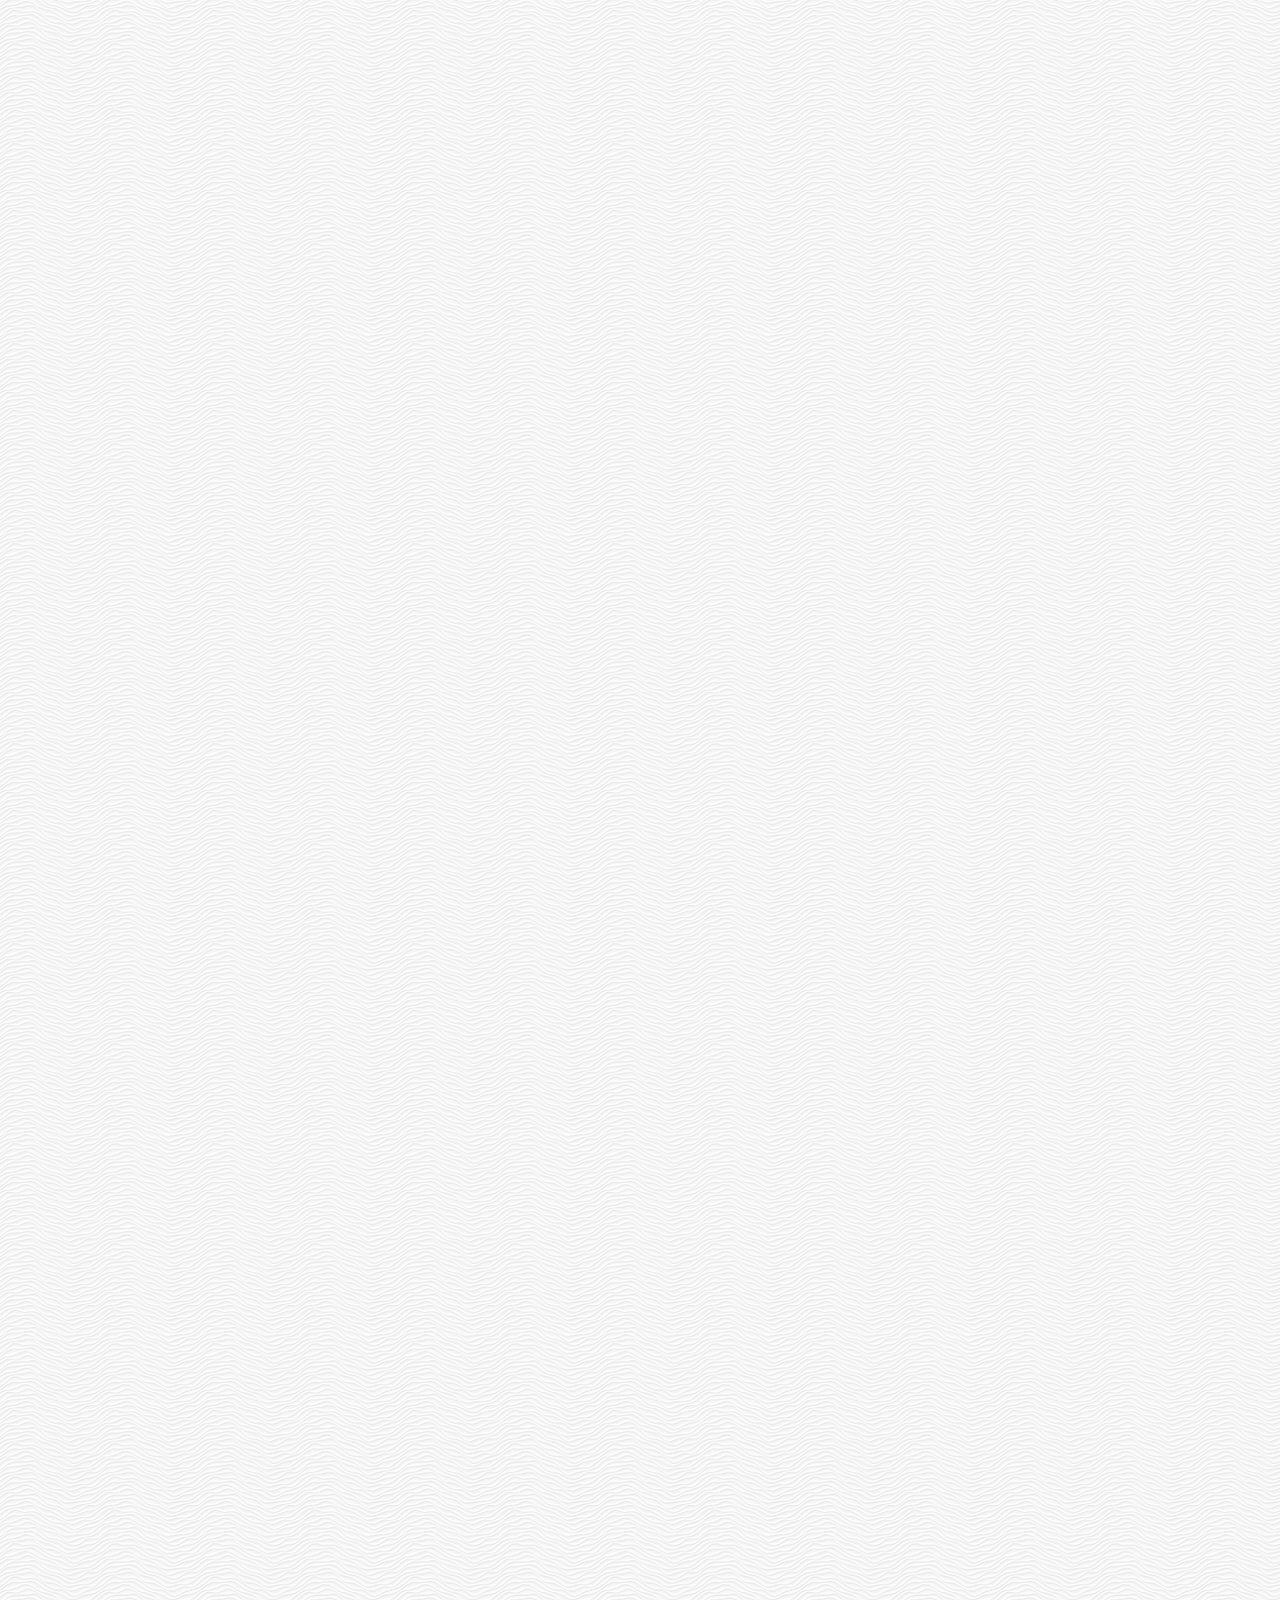
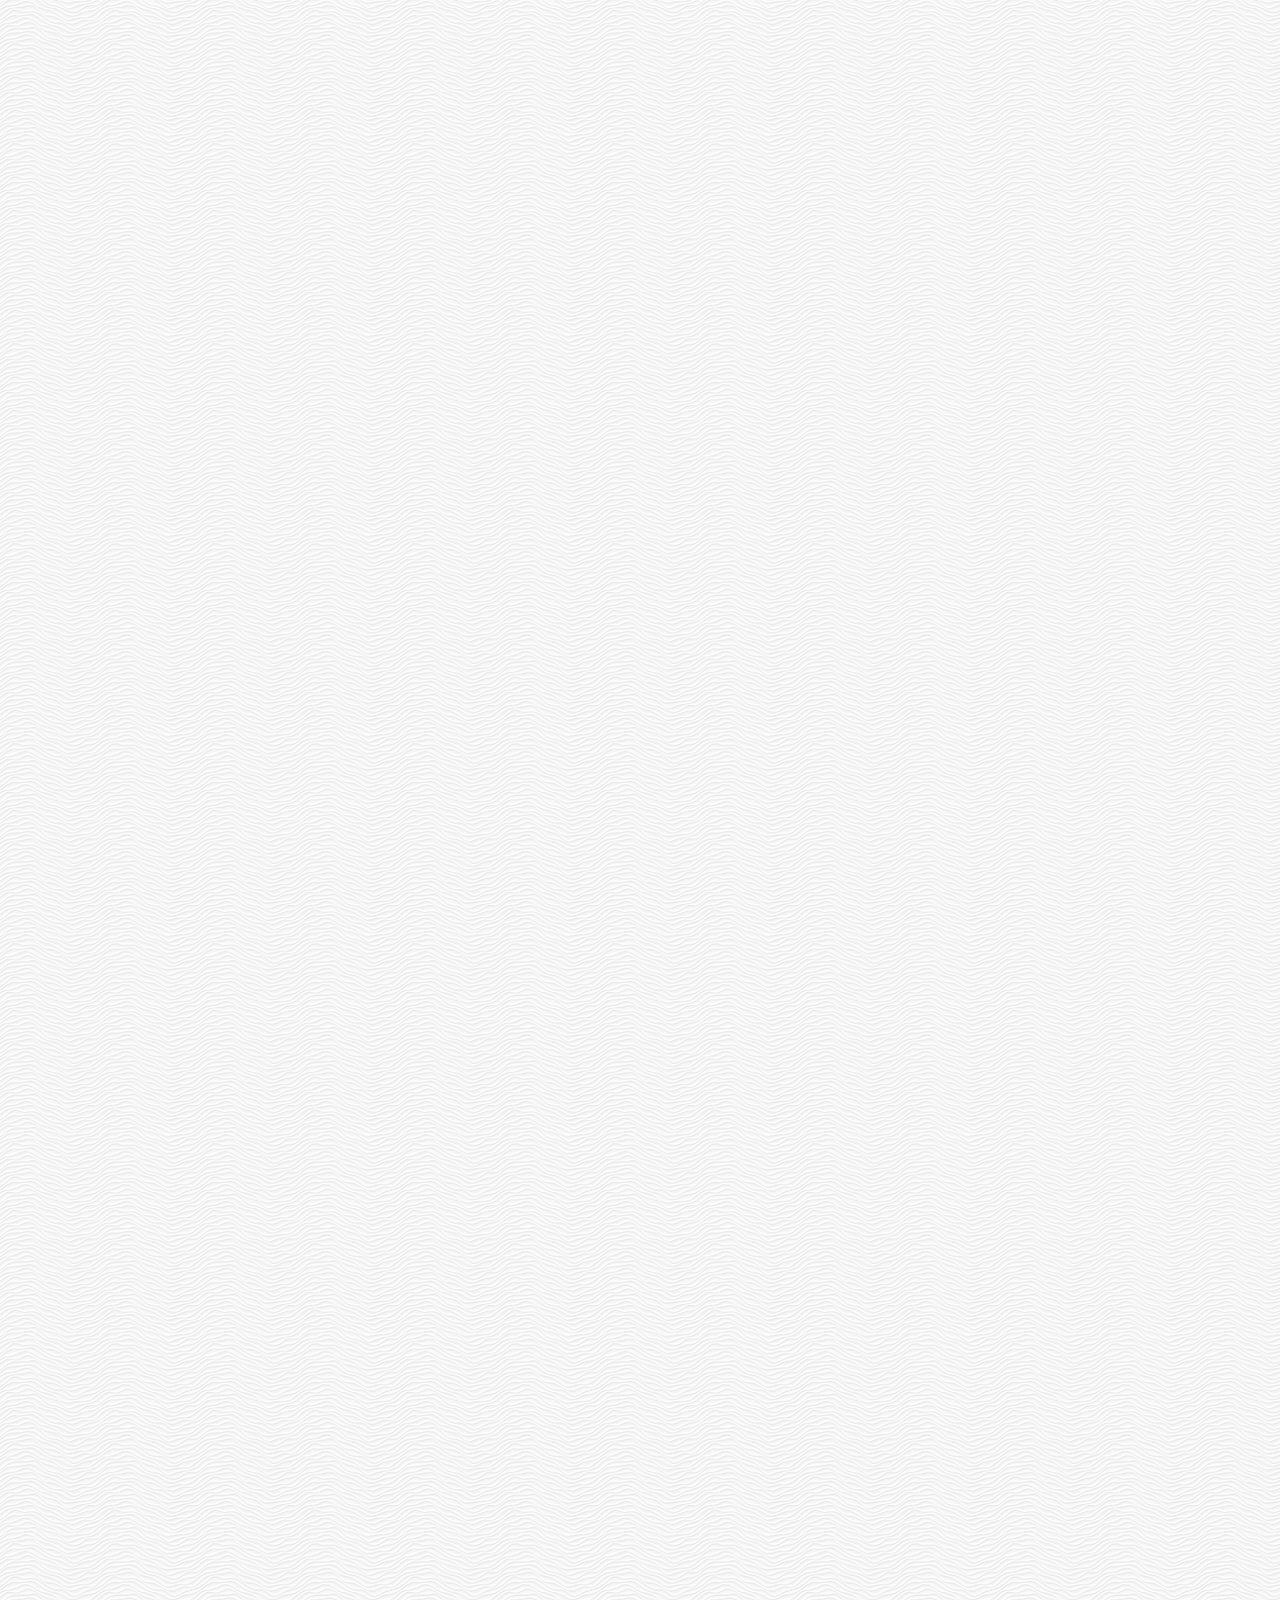
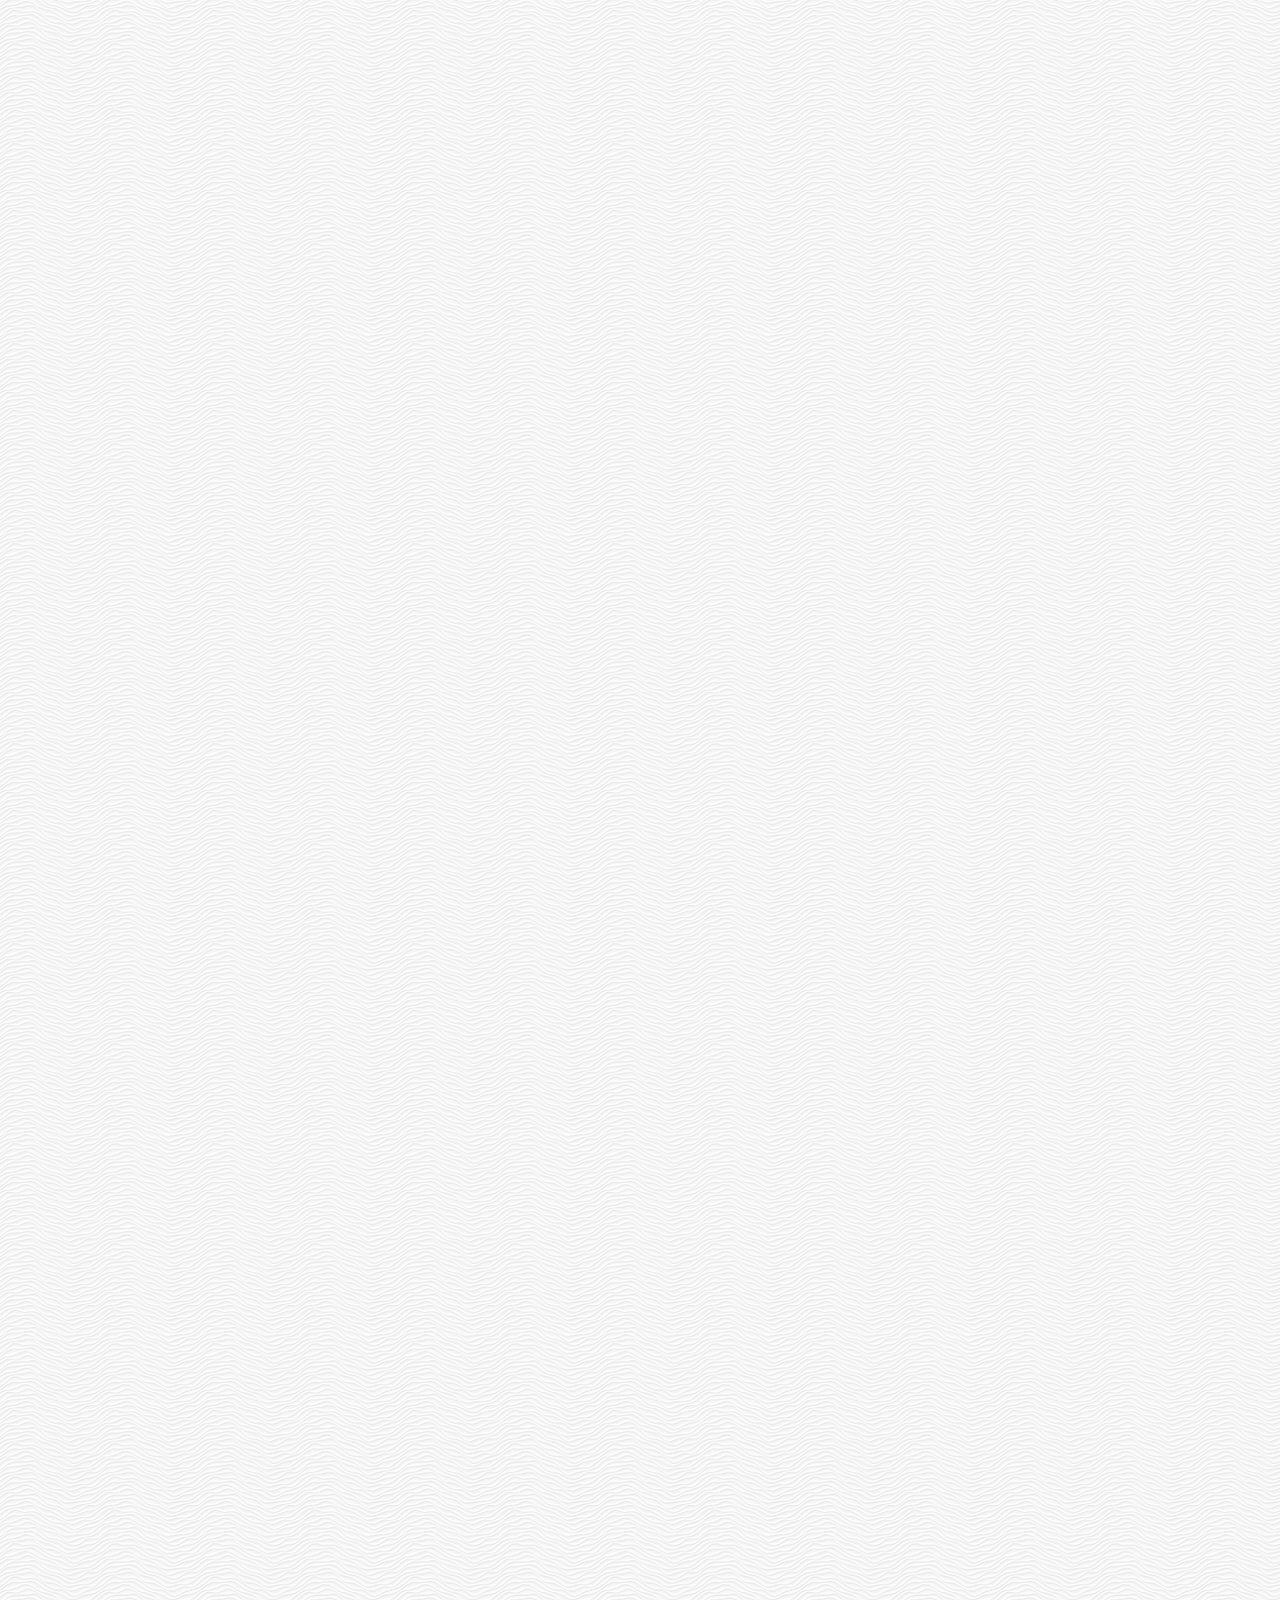
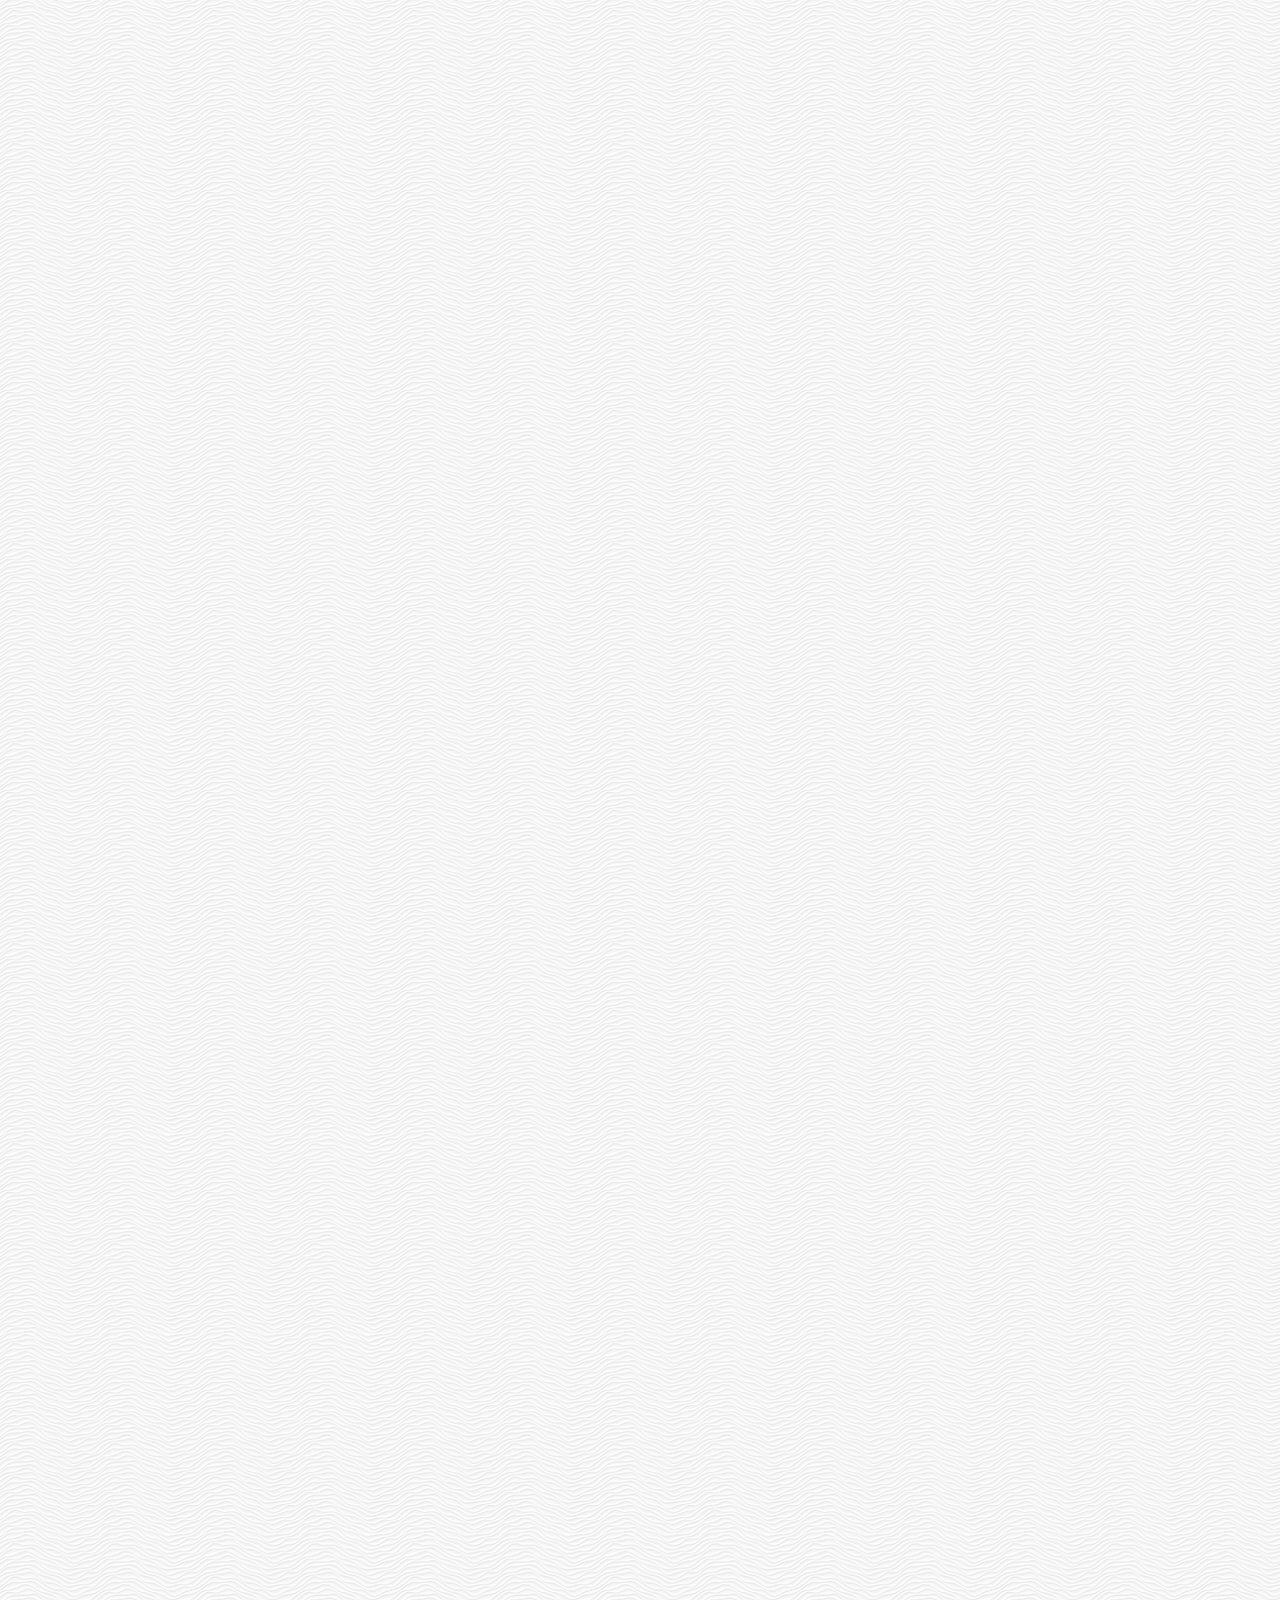
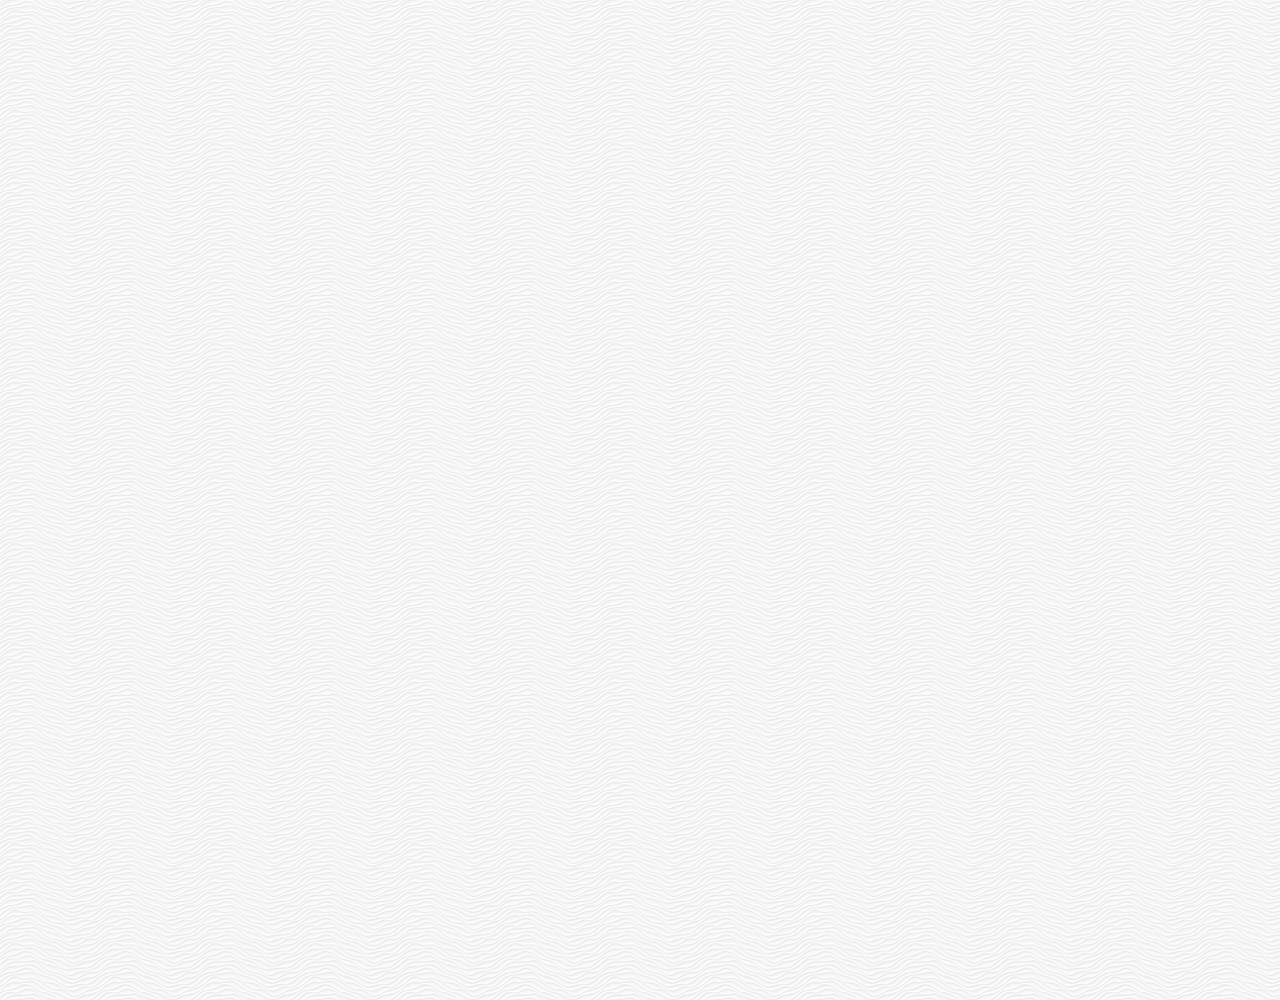
==== commit a6130f0e: "added imoji" ====
--- a/chat.html
+++ b/chat.html
@@ -101,7 +101,7 @@
       </div>
     </div>
     <div class="bigScreen">
-      <span class="bigScreen__text">Please make your screen small</span>
+      <span class="bigScreen__text">Please make your screen small 🥳</span>
     </div>
   </body>
 </html>
